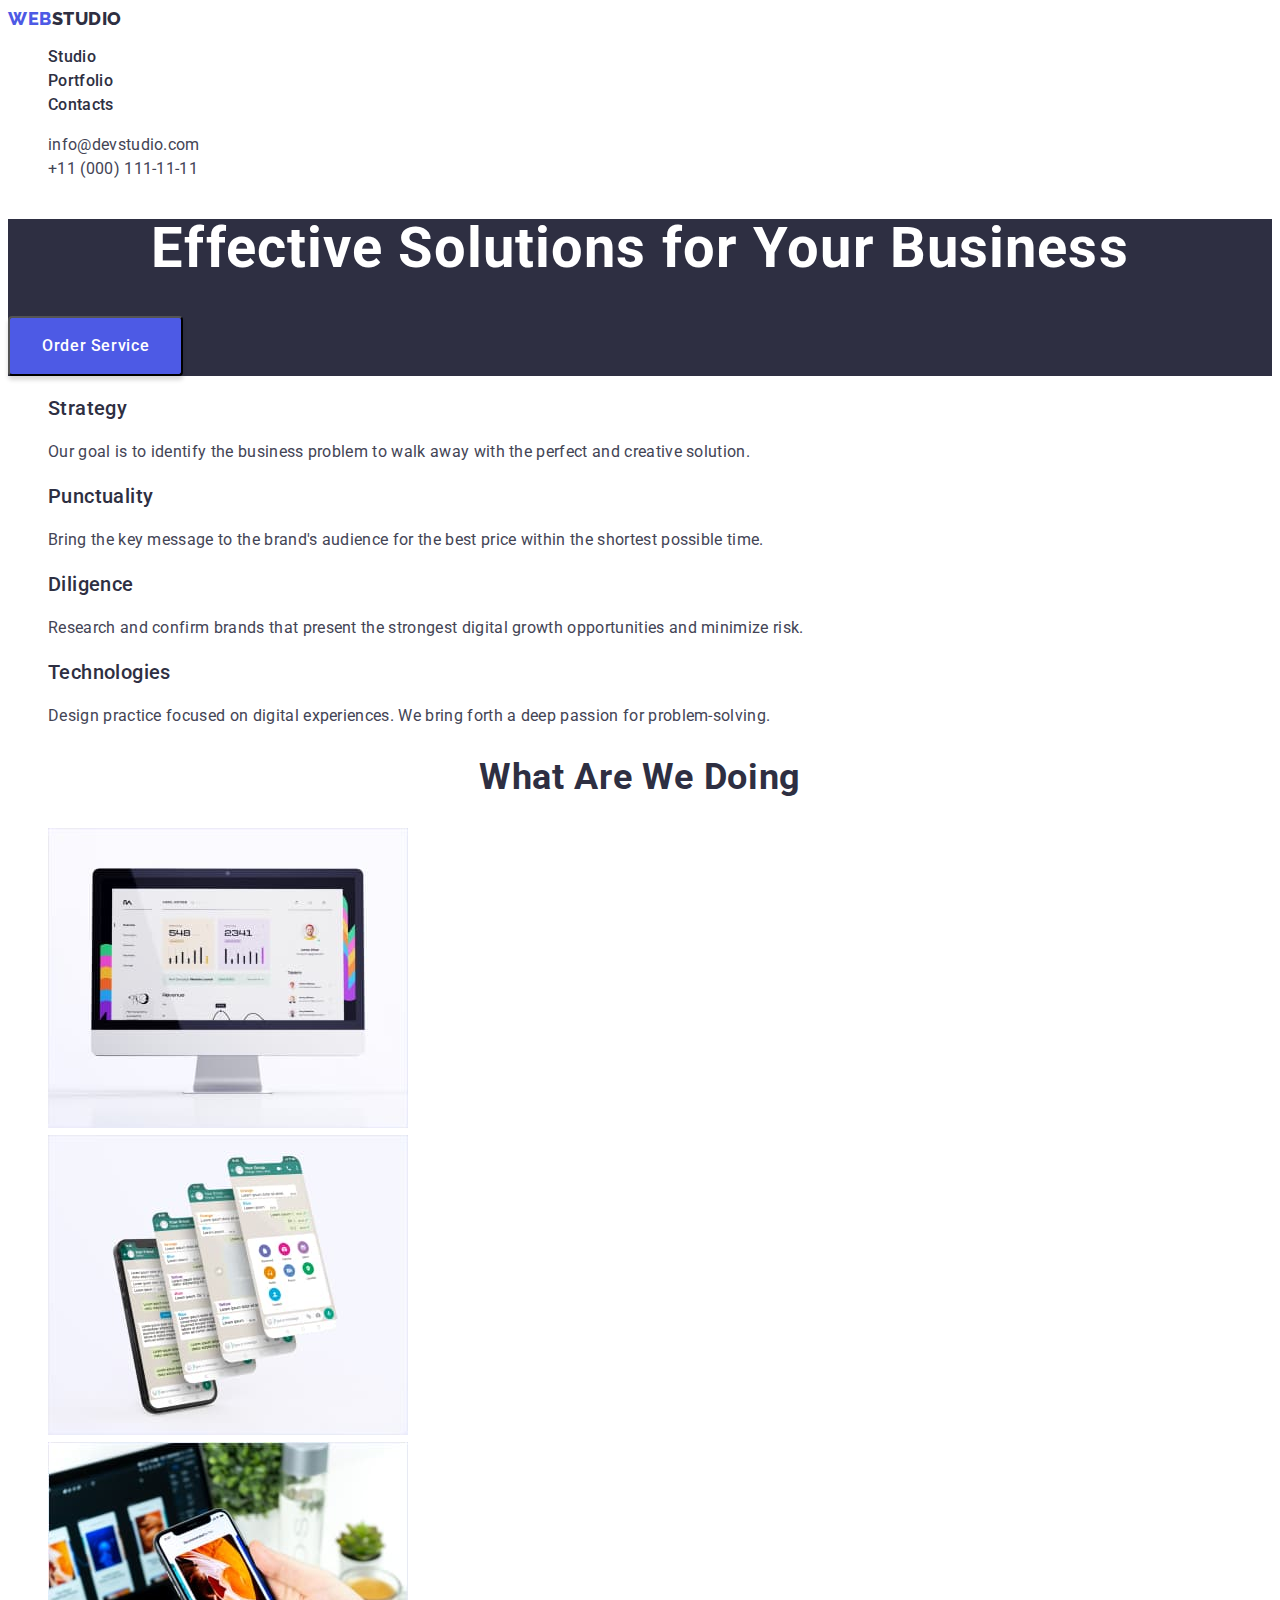
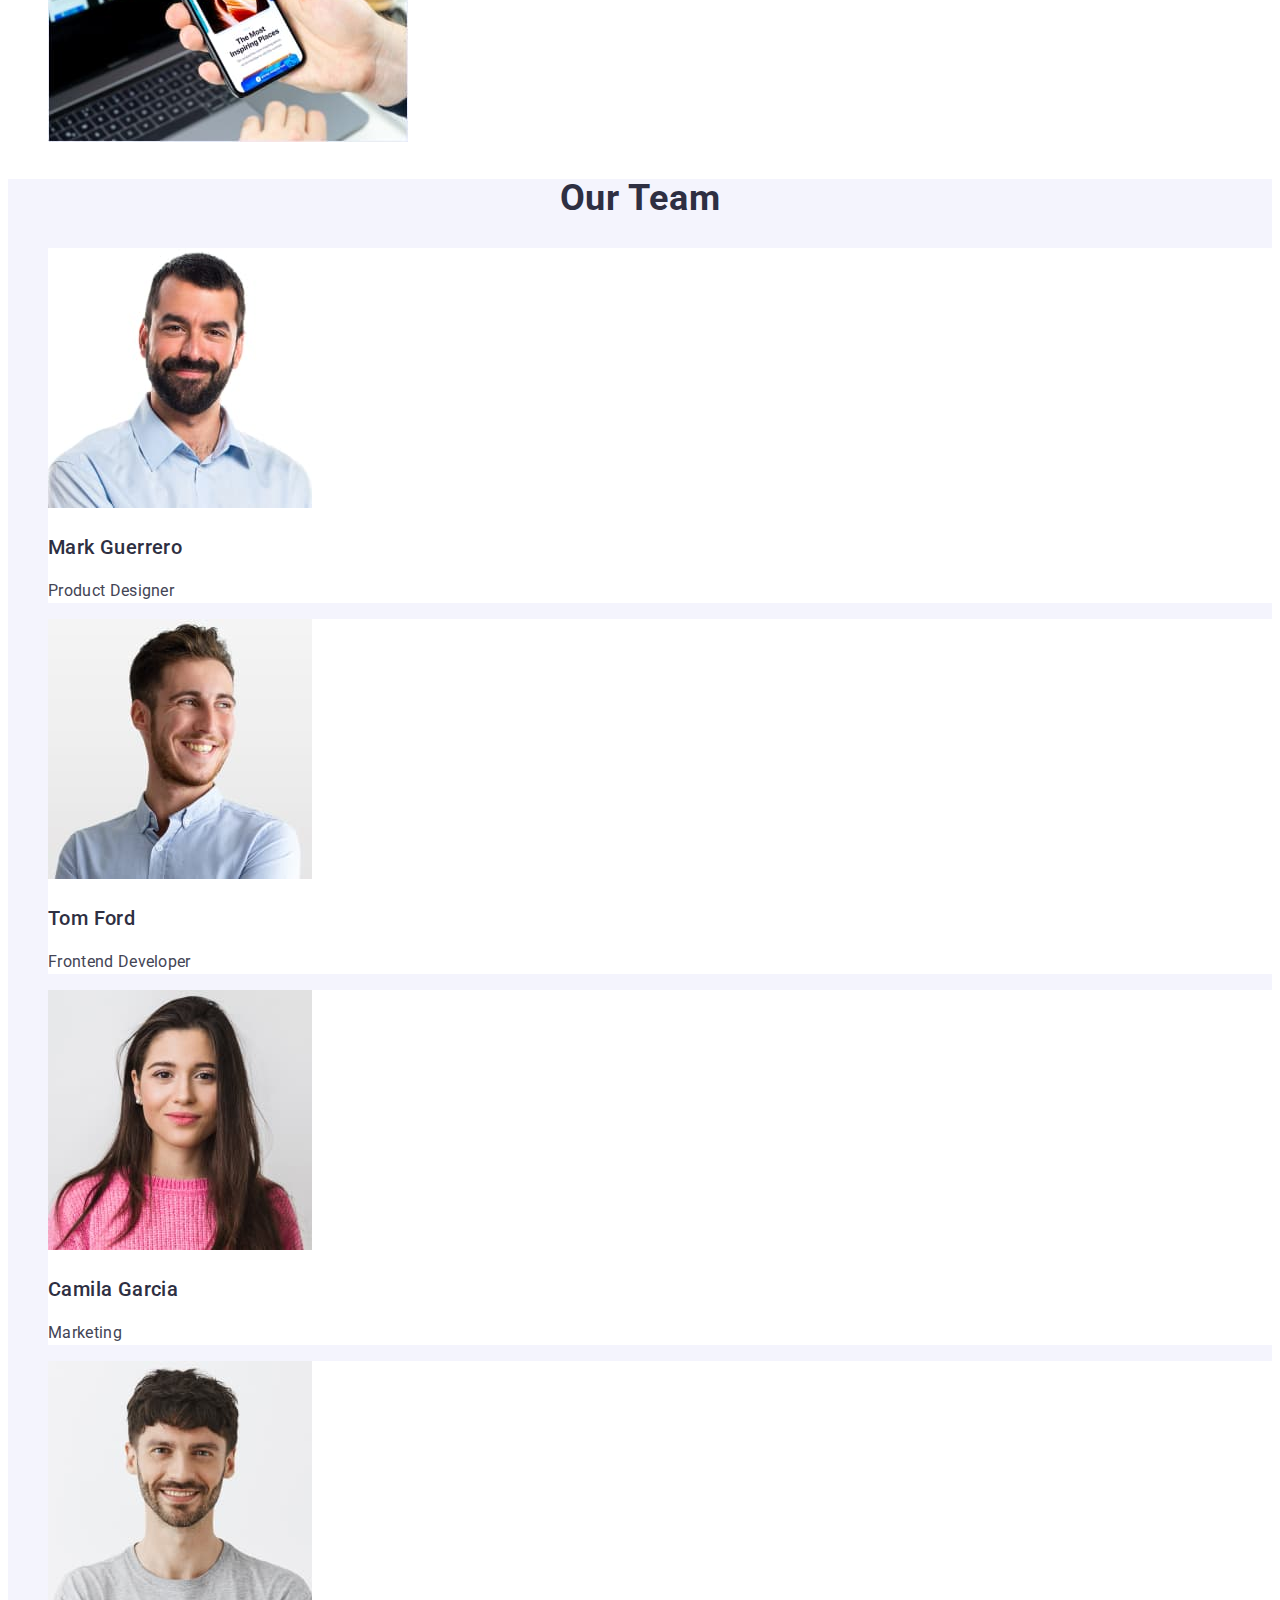
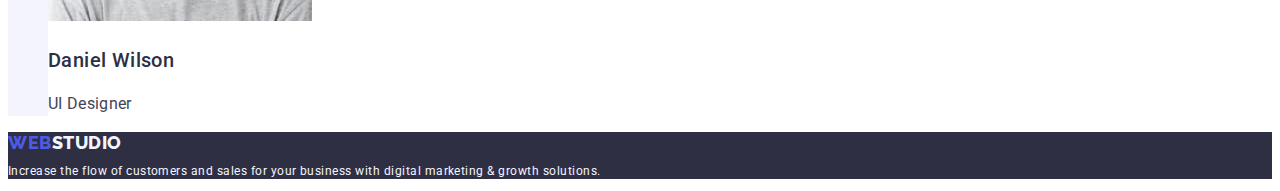
==== index.html @ 677a444d "Initial commit" ====
<!DOCTYPE html>
<html lang="en">
  <head>
    <meta charset="UTF-8" />
    <meta http-equiv="X-UA-Compatible" content="IE=edge" />
    <meta name="viewport" content="width=device-width, initial-scale=1.0" />
    <title>Document</title>
    <link rel="preconnect" href="https://fonts.googleapis.com" />
    <link rel="preconnect" href="https://fonts.gstatic.com" crossorigin />
    <link
      href="https://fonts.googleapis.com/css2?family=Raleway:wght@800&family=Roboto:wght@400;500;700;900&display=swap"
      rel="stylesheet"
    />
    <link rel="stylesheet" href="./css/main.css" />
  </head>
  <body>
    <!-- Header -->
    <header>
      <nav>
        <a class="logo-left link" href="./index.html"
          >Web<span class="logo-right">Studio</span></a
        >
        <ul class="list">
          <li>
            <a class="nav-text link" href="./index.html">Studio</a>
          </li>
          <li>
            <a class="nav-text link" href="./portfolio.html">Portfolio</a>
          </li>
          <li>
            <a class="nav-text link" href="">Contacts</a>
          </li>
        </ul>
      </nav>
      <address class="contact-text">
        <ul class="list">
          <li>
            <a class="contact link" href="mailto:info@devstudio.com"
              >info@devstudio.com</a
            >
          </li>
          <li>
            <a class="contact link" href="tel:+110001111111"
              >+11 (000) 111-11-11</a
            >
          </li>
        </ul>
      </address>
    </header>
    <!-- Main -->
    <main>
      <!-- Hero section -->
      <section class="section-hero">
        <h1 class="hero-title">Effective Solutions for Your Business</h1>
        <button class="btn-hero" type="button">Order Service</button>
      </section>
      <!-- About section -->
      <section class="section-about">
        <h2 hidden class="section-title">About our</h2>
        <ul class="list">
          <li>
            <h3 class="title">Strategy</h3>
            <p class="text">
              Our goal is to identify the business problem to walk away with the
              perfect and creative solution.
            </p>
          </li>
          <li>
            <h3 class="title">Punctuality</h3>
            <p class="text">
              Bring the key message to the brand's audience for the best price
              within the shortest possible time.
            </p>
          </li>
          <li>
            <h3 class="title">Diligence</h3>
            <p class="text">
              Research and confirm brands that present the strongest digital
              growth opportunities and minimize risk.
            </p>
          </li>
          <li>
            <h3 class="title">Technologies</h3>
            <p class="text">
              Design practice focused on digital experiences. We bring forth a
              deep passion for problem-solving.
            </p>
          </li>
        </ul>
      </section>
      <!-- Gallery section -->
      <section class="section-gallery">
        <h2 class="section-title">What are we doing</h2>
        <ul class="list">
          <li>
            <img
              src="./images/gallery/img-1.jpg"
              alt="Monitor"
              width="360"
              height="300"
            />
          </li>
          <li>
            <img
              src="./images/gallery/img-2.jpg"
              alt="Phones slides"
              width="360"
              height="300"
            />
          </li>
          <li>
            <img
              src="./images/gallery/img-3.jpg"
              alt="Working place"
              width="360"
              height="300"
            />
          </li>
        </ul>
      </section>
      <!-- Team section -->
      <section class="section-team">
        <h2 class="section-title">Our Team</h2>
        <ul class="list">
          <li class="team-back">
            <img
              src="./images/team/img-1.jpg"
              alt="Photo Mark Guerrero"
              width="264"
              height="260"
            />
            <h3 class="title">Mark Guerrero</h3>
            <p class="text">Product Designer</p>
          </li>
          <li class="team-back">
            <img
              src="./images/team/img-2.jpg"
              alt="Photo Tom Ford"
              width="264"
              height="260"
            />
            <h3 class="title">Tom Ford</h3>
            <p class="text">Frontend Developer</p>
          </li>
          <li class="team-back">
            <img
              src="./images/team/img-3.jpg"
              alt="Photo Camila Garcia"
              width="264"
              height="260"
            />
            <h3 class="title">Camila Garcia</h3>
            <p class="text">Marketing</p>
          </li>
          <li class="team-back">
            <img
              src="./images/team/img-4.jpg"
              alt="Photo Daniel Wilson"
              width="264"
              height="260"
            />
            <h3 class="title">Daniel Wilson</h3>
            <p class="text">UI Designer</p>
          </li>
        </ul>
      </section>
    </main>
    <!-- Footer -->
    <footer class="footer">
      <a class="logo-footer-left link" href="./index.html"
        >Web<span class="logo-footer-right">Studio</span></a
      >
      <p class="footer-text">
        Increase the flow of customers and sales for your business with digital
        marketing & growth solutions.
      </p>
    </footer>
  </body>
</html>
---- css/main.css ----
:root {
  --color-iris: #4d5ae5;
  --color-ocean: #404bbf;
  --color-navy-blue: #2e2f42;
  --color-green: #31d0aa;
  --color-slate: #434455;
  --color-light-slate: #8e8f99;
  --color-cornflower: #e7e9fc;
  --color-cloud: #f4f4fd;
  --color-navy-blue-modal: #2e2f42;
  --color-grey: #2e2f42;
  --color-white: #ffffff;
  --color-dairy: #fcfcfc;
}

body {
  background-color: var(--color-white);
  color: var(--color-slate);

  font-family: Roboto, sans-serif;
  line-height: 1.5;
  letter-spacing: 0.02em;
  text-transform: none;
}

/* Logo */

.logo-left {
  color: var(--color-iris);

  font-family: Raleway, sans-serif;
  font-weight: 800;
  font-size: 18px;
  line-height: 1.17;
  display: flex;
  align-items: center;
  letter-spacing: 0.03em;
  text-transform: uppercase;
}

.logo-right {
  color: var(--color-navy-blue);
}

.logo-footer-left {
  color: var(--color-iris);

  font-family: Raleway, sans-serif;
  font-weight: 800;
  font-size: 18px;
  line-height: 1.17;
  display: flex;
  align-items: center;
  letter-spacing: 0.03em;
  text-transform: uppercase;
}

.logo-footer-right {
  color: var(--color-cloud);
}

/* Link */

.link {
  text-decoration: none;
}

.nav-text {
  color: var(--color-navy-blue);

  font-weight: 500;
}

.nav-text:hover,
.nav-text:focus {
  color: var(--color-ocean);
  text-decoration: underline;
  border-radius: 2px;
}

.contact-text {
  font-style: normal;
}

.contact {
  color: inherit;
}

.contact:hover,
.contact:focus {
  color: var(--color-ocean);
}

/* Sections */

.section-hero {
  background-color: var(--color-navy-blue);
}

.section-team {
  background-color: var(--color-cloud);
}

.team-back {
  background-color: var(--color-white);
}

.footer {
  background-color: var(--color-navy-blue);
  color: var(--color-cloud);
}

/* Buttons */

.btn-hero {
  color: var(--color-white);
  background-color: var(--color-iris);
  box-shadow: 0px 4px 4px rgba(0, 0, 0, 0.15);
  border-radius: 4px;

  font-family: inherit;
  font-weight: 500;
  font-size: inherit;
  line-height: 1.5;
  letter-spacing: 0.04em;
  display: flex;
  flex-direction: row;
  align-items: flex-start;
  padding: 16px 32px;
  gap: 10px;

  cursor: pointer;
}

.btn-hero:hover,
.btn-hero:focus {
  background-color: var(--color-ocean);
}

.btn-filter {
  color: var(--color-iris);
  background-color: var(--color-cloud);
  border: 1px solid var(--color-cornflower);
  border-radius: 4px;

  font-family: inherit;
  font-weight: 500;
  font-size: 16px;
  line-height: 1.5;
  text-align: center;
  letter-spacing: 0.04em;
  display: flex;
  flex-direction: row;
  justify-content: center;
  align-items: center;
  padding: 12px 24px;

  cursor: pointer;
}

.btn-filter:hover,
.btn-filter:focus {
  color: var(--color-white);
  background-color: var(--color-ocean);
}

/* Text */

.text {
  color: var(--color-slate);

  font-size: 16px;
  line-height: 1.5;
  letter-spacing: 0.02em;
}

.hero-title {
  color: var(--color-white);

  font-size: 56px;
  font-weight: 700;
  line-height: 1.07;
  text-align: center;
  letter-spacing: 0.02em;
}

.section-title {
  color: var(--color-navy-blue);

  font-size: 36px;
  font-weight: 700;
  line-height: 1.11;
  text-align: center;
  text-transform: capitalize;
  letter-spacing: 0.02em;
}

.title {
  color: var(--color-navy-blue);

  font-size: 20px;
  font-weight: 500;
  line-height: 1.2;
  letter-spacing: 0.02em;
}

.footer-text {
  color: var(--color-cloud);

  font-size: 12px;
  line-height: 1.16;
  letter-spacing: 0.04em;
}

/* List */

.list {
  list-style-type: none;
}
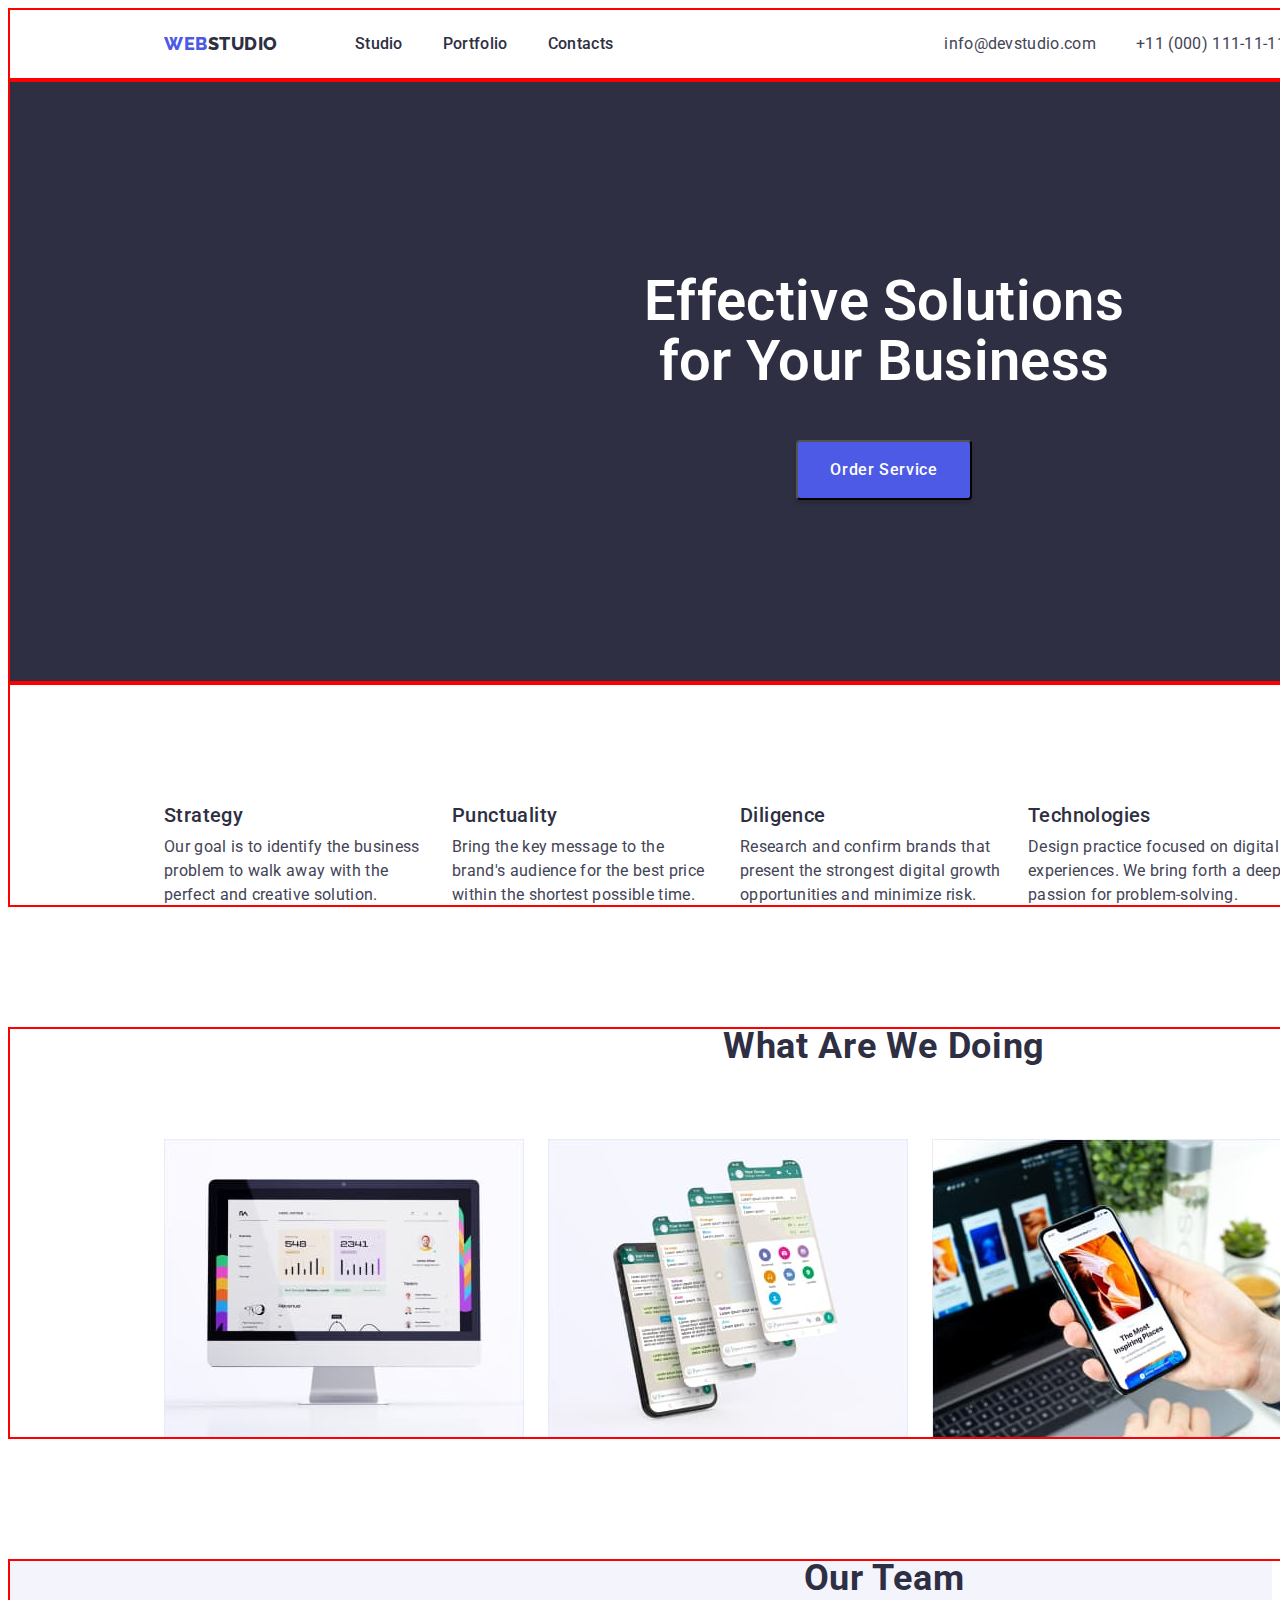
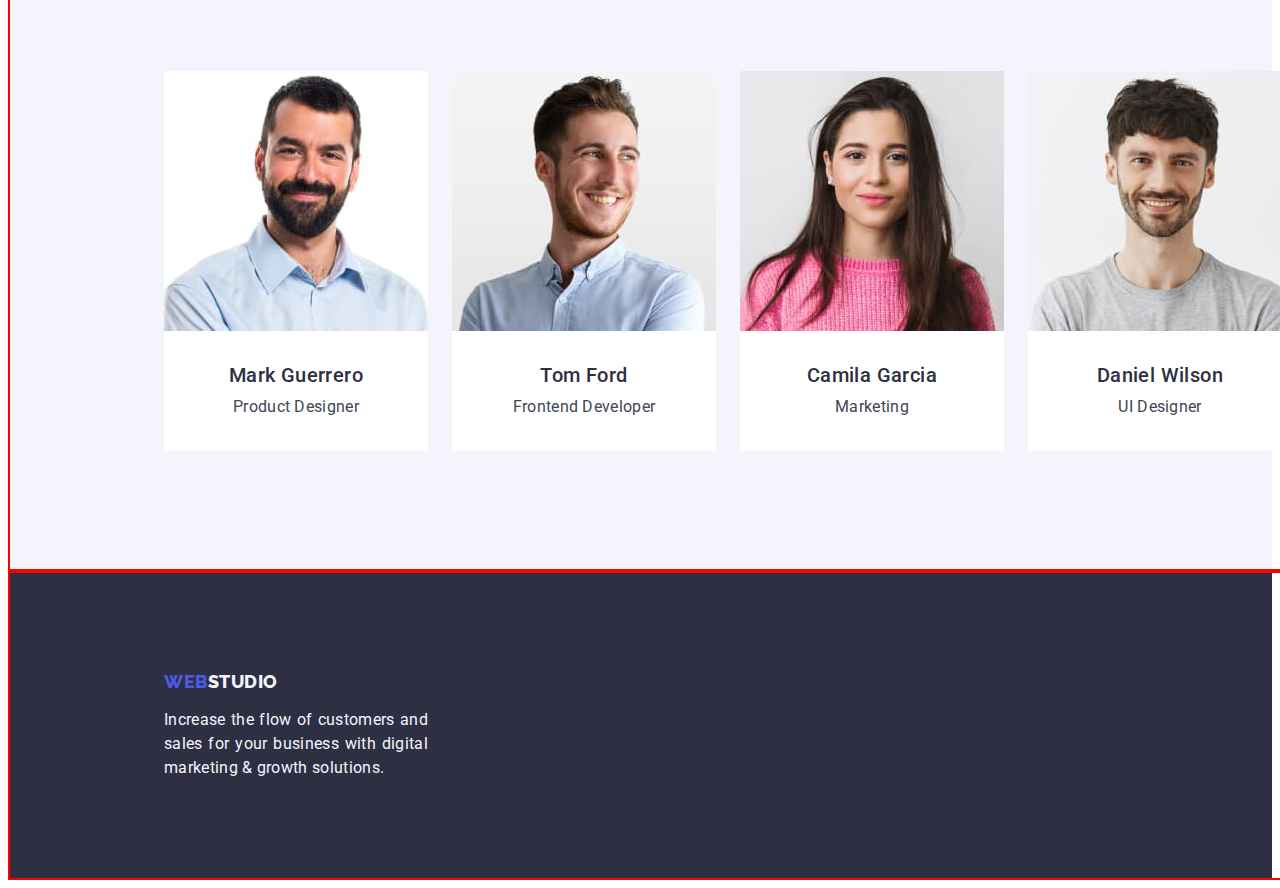
==== commit 67ba7242: "index + flex" ====
--- a/index.html
+++ b/index.html
@@ -5,6 +5,13 @@
     <meta http-equiv="X-UA-Compatible" content="IE=edge" />
     <meta name="viewport" content="width=device-width, initial-scale=1.0" />
     <title>Document</title>
+    <link
+      rel="stylesheet"
+      href="https://cdnjs.cloudflare.com/ajax/libs/modern-normalize/1.1.0/modern-normalize.min.css"
+      integrity="sha512-wpPYUAdjBVSE4KJnH1VR1HeZfpl1ub8YT/NKx4PuQ5NmX2tKuGu6U/JRp5y+Y8XG2tV+wKQpNHVUX03MfMFn9Q=="
+      crossorigin="anonymous"
+      referrerpolicy="no-referrer"
+    />
     <link rel="preconnect" href="https://fonts.googleapis.com" />
     <link rel="preconnect" href="https://fonts.gstatic.com" crossorigin />
     <link
@@ -16,164 +23,178 @@
   <body>
     <!-- Header -->
     <header>
-      <nav>
-        <a class="logo-left link" href="./index.html"
-          >Web<span class="logo-right">Studio</span></a
+      <div class="header-container container">
+        <a class="header-logo-left link" href="./index.html"
+          >Web<span class="header-logo-right">Studio</span></a
         >
-        <ul class="list">
-          <li>
-            <a class="nav-text link" href="./index.html">Studio</a>
-          </li>
-          <li>
-            <a class="nav-text link" href="./portfolio.html">Portfolio</a>
-          </li>
-          <li>
-            <a class="nav-text link" href="">Contacts</a>
-          </li>
-        </ul>
-      </nav>
-      <address class="contact-text">
-        <ul class="list">
-          <li>
-            <a class="contact link" href="mailto:info@devstudio.com"
-              >info@devstudio.com</a
-            >
-          </li>
-          <li>
-            <a class="contact link" href="tel:+110001111111"
-              >+11 (000) 111-11-11</a
-            >
-          </li>
-        </ul>
-      </address>
+        <nav>
+          <ul class="header-nav list">
+            <li>
+              <a class="header-nav-link link" href="./index.html">Studio</a>
+            </li>
+            <li>
+              <a class="header-nav-link link" href="./portfolio.html"
+                >Portfolio</a
+              >
+            </li>
+            <li>
+              <a class="header-nav-link link" href="">Contacts</a>
+            </li>
+          </ul>
+        </nav>
+        <address>
+          <ul class="header-contact-list list">
+            <li>
+              <a class="header-contact link" href="mailto:info@devstudio.com"
+                >info@devstudio.com</a
+              >
+            </li>
+            <li>
+              <a class="header-contact link" href="tel:+110001111111"
+                >+11 (000) 111-11-11</a
+              >
+            </li>
+          </ul>
+        </address>
+      </div>
     </header>
     <!-- Main -->
     <main>
       <!-- Hero section -->
-      <section class="section-hero">
-        <h1 class="hero-title">Effective Solutions for Your Business</h1>
-        <button class="btn-hero" type="button">Order Service</button>
+      <section>
+        <div class="container hero">
+          <h1 class="hero-title">Effective Solutions for Your Business</h1>
+          <button class="hero-button" type="button">Order Service</button>
+        </div>
       </section>
       <!-- About section -->
-      <section class="section-about">
-        <h2 hidden class="section-title">About our</h2>
-        <ul class="list">
-          <li>
-            <h3 class="title">Strategy</h3>
-            <p class="text">
-              Our goal is to identify the business problem to walk away with the
-              perfect and creative solution.
-            </p>
-          </li>
-          <li>
-            <h3 class="title">Punctuality</h3>
-            <p class="text">
-              Bring the key message to the brand's audience for the best price
-              within the shortest possible time.
-            </p>
-          </li>
-          <li>
-            <h3 class="title">Diligence</h3>
-            <p class="text">
-              Research and confirm brands that present the strongest digital
-              growth opportunities and minimize risk.
-            </p>
-          </li>
-          <li>
-            <h3 class="title">Technologies</h3>
-            <p class="text">
-              Design practice focused on digital experiences. We bring forth a
-              deep passion for problem-solving.
-            </p>
-          </li>
-        </ul>
+      <section>
+        <div class="container">
+          <h2 hidden class="section-title">About our</h2>
+          <ul class="about list">
+            <li>
+              <h3 class="title">Strategy</h3>
+              <p class="text">
+                Our goal is to identify the business problem to walk away with
+                the perfect and creative solution.
+              </p>
+            </li>
+            <li>
+              <h3 class="title">Punctuality</h3>
+              <p class="text">
+                Bring the key message to the brand's audience for the best price
+                within the shortest possible time.
+              </p>
+            </li>
+            <li>
+              <h3 class="title">Diligence</h3>
+              <p class="text">
+                Research and confirm brands that present the strongest digital
+                growth opportunities and minimize risk.
+              </p>
+            </li>
+            <li>
+              <h3 class="title">Technologies</h3>
+              <p class="text">
+                Design practice focused on digital experiences. We bring forth a
+                deep passion for problem-solving.
+              </p>
+            </li>
+          </ul>
+        </div>
       </section>
       <!-- Gallery section -->
       <section class="section-gallery">
-        <h2 class="section-title">What are we doing</h2>
-        <ul class="list">
-          <li>
-            <img
-              src="./images/gallery/img-1.jpg"
-              alt="Monitor"
-              width="360"
-              height="300"
-            />
-          </li>
-          <li>
-            <img
-              src="./images/gallery/img-2.jpg"
-              alt="Phones slides"
-              width="360"
-              height="300"
-            />
-          </li>
-          <li>
-            <img
-              src="./images/gallery/img-3.jpg"
-              alt="Working place"
-              width="360"
-              height="300"
-            />
-          </li>
-        </ul>
+        <div class="container">
+          <h2 class="section-title">What are we doing</h2>
+          <ul class="gallery list">
+            <li>
+              <img
+                src="./images/gallery/img-1.jpg"
+                alt="Monitor"
+                width="360"
+                height="300"
+              />
+            </li>
+            <li>
+              <img
+                src="./images/gallery/img-2.jpg"
+                alt="Phones slides"
+                width="360"
+                height="300"
+              />
+            </li>
+            <li>
+              <img
+                src="./images/gallery/img-3.jpg"
+                alt="Working place"
+                width="360"
+                height="300"
+              />
+            </li>
+          </ul>
+        </div>
       </section>
       <!-- Team section -->
-      <section class="section-team">
-        <h2 class="section-title">Our Team</h2>
-        <ul class="list">
-          <li class="team-back">
-            <img
-              src="./images/team/img-1.jpg"
-              alt="Photo Mark Guerrero"
-              width="264"
-              height="260"
-            />
-            <h3 class="title">Mark Guerrero</h3>
-            <p class="text">Product Designer</p>
-          </li>
-          <li class="team-back">
-            <img
-              src="./images/team/img-2.jpg"
-              alt="Photo Tom Ford"
-              width="264"
-              height="260"
-            />
-            <h3 class="title">Tom Ford</h3>
-            <p class="text">Frontend Developer</p>
-          </li>
-          <li class="team-back">
-            <img
-              src="./images/team/img-3.jpg"
-              alt="Photo Camila Garcia"
-              width="264"
-              height="260"
-            />
-            <h3 class="title">Camila Garcia</h3>
-            <p class="text">Marketing</p>
-          </li>
-          <li class="team-back">
-            <img
-              src="./images/team/img-4.jpg"
-              alt="Photo Daniel Wilson"
-              width="264"
-              height="260"
-            />
-            <h3 class="title">Daniel Wilson</h3>
-            <p class="text">UI Designer</p>
-          </li>
-        </ul>
+      <section class="team">
+        <div class="container">
+          <h2 class="section-title">Our Team</h2>
+          <ul class="team-list list">
+            <li class="team-card">
+              <img
+                src="./images/team/img-1.jpg"
+                alt="Photo Mark Guerrero"
+                width="264"
+                height="260"
+              />
+              <h3 class="title team-title">Mark Guerrero</h3>
+              <p class="text team-text">Product Designer</p>
+            </li>
+            <li class="team-card">
+              <img
+                src="./images/team/img-2.jpg"
+                alt="Photo Tom Ford"
+                width="264"
+                height="260"
+              />
+              <h3 class="title team-title">Tom Ford</h3>
+              <p class="text team-text">Frontend Developer</p>
+            </li>
+            <li class="team-card">
+              <img
+                src="./images/team/img-3.jpg"
+                alt="Photo Camila Garcia"
+                width="264"
+                height="260"
+              />
+              <h3 class="title team-title">Camila Garcia</h3>
+              <p class="text team-text">Marketing</p>
+            </li>
+            <li class="team-card">
+              <img
+                src="./images/team/img-4.jpg"
+                alt="Photo Daniel Wilson"
+                width="264"
+                height="260"
+              />
+              <h3 class="title team-title">Daniel Wilson</h3>
+              <p class="text team-text">UI Designer</p>
+            </li>
+          </ul>
+        </div>
       </section>
     </main>
     <!-- Footer -->
     <footer class="footer">
-      <a class="logo-footer-left link" href="./index.html"
-        >Web<span class="logo-footer-right">Studio</span></a
-      >
-      <p class="footer-text">
-        Increase the flow of customers and sales for your business with digital
-        marketing & growth solutions.
-      </p>
+      <div class="container">
+        <a class="logo-footer-left link" href="./index.html"
+          >Web<span class="logo-footer-right">Studio</span></a
+        >
+        <p class="footer-text">
+          Increase the flow of customers and sales for your business with
+          digital marketing & growth solutions.
+        </p>
+      </div>
     </footer>
   </body>
 </html>
--- a/css/main.css
+++ b/css/main.css
@@ -23,40 +23,39 @@
   text-transform: none;
 }
 
-/* Logo */
-
-.logo-left {
-  color: var(--color-iris);
-
-  font-family: Raleway, sans-serif;
-  font-weight: 800;
-  font-size: 18px;
-  line-height: 1.17;
-  display: flex;
-  align-items: center;
-  letter-spacing: 0.03em;
-  text-transform: uppercase;
-}
-
-.logo-right {
-  color: var(--color-navy-blue);
-}
-
-.logo-footer-left {
-  color: var(--color-iris);
-
-  font-family: Raleway, sans-serif;
-  font-weight: 800;
-  font-size: 18px;
-  line-height: 1.17;
-  display: flex;
-  align-items: center;
-  letter-spacing: 0.03em;
-  text-transform: uppercase;
-}
-
-.logo-footer-right {
-  color: var(--color-cloud);
+/* Reset start */
+
+h1,
+h2,
+h3,
+h4,
+h5,
+h6,
+p {
+  margin: 0;
+}
+
+img {
+  display: block;
+}
+
+.list {
+  list-style-type: none;
+  padding: 0;
+  margin: 0;
+}
+
+button {
+  cursor: pointer;
+}
+
+.container {
+  width: 1440px;
+  margin: 0 auto;
+  padding: 0 156px;
+
+  outline: 2px solid red;
+  outline-offset: -2px;
 }
 
 /* Link */
@@ -65,77 +64,7 @@
   text-decoration: none;
 }
 
-.nav-text {
-  color: var(--color-navy-blue);
-
-  font-weight: 500;
-}
-
-.nav-text:hover,
-.nav-text:focus {
-  color: var(--color-ocean);
-  text-decoration: underline;
-  border-radius: 2px;
-}
-
-.contact-text {
-  font-style: normal;
-}
-
-.contact {
-  color: inherit;
-}
-
-.contact:hover,
-.contact:focus {
-  color: var(--color-ocean);
-}
-
-/* Sections */
-
-.section-hero {
-  background-color: var(--color-navy-blue);
-}
-
-.section-team {
-  background-color: var(--color-cloud);
-}
-
-.team-back {
-  background-color: var(--color-white);
-}
-
-.footer {
-  background-color: var(--color-navy-blue);
-  color: var(--color-cloud);
-}
-
 /* Buttons */
-
-.btn-hero {
-  color: var(--color-white);
-  background-color: var(--color-iris);
-  box-shadow: 0px 4px 4px rgba(0, 0, 0, 0.15);
-  border-radius: 4px;
-
-  font-family: inherit;
-  font-weight: 500;
-  font-size: inherit;
-  line-height: 1.5;
-  letter-spacing: 0.04em;
-  display: flex;
-  flex-direction: row;
-  align-items: flex-start;
-  padding: 16px 32px;
-  gap: 10px;
-
-  cursor: pointer;
-}
-
-.btn-hero:hover,
-.btn-hero:focus {
-  background-color: var(--color-ocean);
-}
 
 .btn-filter {
   color: var(--color-iris);
@@ -149,13 +78,12 @@
   line-height: 1.5;
   text-align: center;
   letter-spacing: 0.04em;
+
   display: flex;
   flex-direction: row;
   justify-content: center;
   align-items: center;
   padding: 12px 24px;
-
-  cursor: pointer;
 }
 
 .btn-filter:hover,
@@ -165,24 +93,6 @@
 }
 
 /* Text */
-
-.text {
-  color: var(--color-slate);
-
-  font-size: 16px;
-  line-height: 1.5;
-  letter-spacing: 0.02em;
-}
-
-.hero-title {
-  color: var(--color-white);
-
-  font-size: 56px;
-  font-weight: 700;
-  line-height: 1.07;
-  text-align: center;
-  letter-spacing: 0.02em;
-}
 
 .section-title {
   color: var(--color-navy-blue);
@@ -193,6 +103,8 @@
   text-align: center;
   text-transform: capitalize;
   letter-spacing: 0.02em;
+
+  margin: 120px 0 72px 0;
 }
 
 .title {
@@ -202,18 +114,205 @@
   font-weight: 500;
   line-height: 1.2;
   letter-spacing: 0.02em;
+
+  margin-top: 120px;
+}
+
+.text {
+  color: var(--color-slate);
+
+  font-size: 16px;
+  max-width: 264px;
+  line-height: 1.5;
+  letter-spacing: 0.02em;
+
+  margin-top: 8px;
+}
+
+/* Header */
+
+.header-container {
+  display: flex;
+  align-items: center;
+}
+
+.header-logo-left {
+  color: var(--color-iris);
+
+  font-family: Raleway, sans-serif;
+  font-weight: 800;
+  font-size: 18px;
+  line-height: 1.17;
+  letter-spacing: 0.03em;
+  text-transform: uppercase;
+
+  display: flex;
+  align-items: center;
+  margin-right: 77px;
+}
+
+.header-logo-right {
+  color: var(--color-navy-blue);
+}
+
+.header-nav {
+  display: flex;
+  align-items: center;
+  margin-right: 331px;
+  gap: 40px;
+}
+
+.header-nav-link {
+  color: var(--color-navy-blue);
+
+  font-weight: 500;
+
+  display: block;
+  padding: 24px 0;
+}
+
+.header-nav-link:hover,
+.header-nav-link:focus {
+  color: var(--color-ocean);
+  text-decoration: underline;
+  border-radius: 2px;
+}
+
+.header-contact-list {
+  font-style: normal;
+
+  display: flex;
+  gap: 40px;
+}
+
+.header-contact {
+  color: inherit;
+
+  display: block;
+  padding: 24px 0;
+}
+
+.header-contact:hover,
+.header-contact:focus {
+  color: var(--color-ocean);
+}
+
+/* Hero section */
+
+.hero {
+  background-color: var(--color-navy-blue);
+  height: 603px;
+}
+
+.hero-title {
+  color: var(--color-white);
+
+  width: 492px;
+
+  font-size: 56px;
+  font-weight: 600;
+  line-height: 1.07;
+  text-align: center;
+
+  margin: 0 auto;
+  padding: 192px 0 48px 0;
+}
+
+.hero-button {
+  color: var(--color-white);
+  background-color: var(--color-iris);
+  box-shadow: 0px 4px 4px rgba(0, 0, 0, 0.15);
+  border-radius: 4px;
+
+  font-family: inherit;
+  font-weight: 500;
+  font-size: inherit;
+  line-height: 1.5;
+  letter-spacing: 0.04em;
+
+  display: flex;
+  align-items: flex-start;
+  padding: 16px 32px;
+  gap: 10px;
+  margin: 0 auto;
+}
+
+.btn-hero:hover,
+.btn-hero:focus {
+  background-color: var(--color-ocean);
+}
+
+/* About section */
+
+.about {
+  display: flex;
+  gap: 24px;
+}
+
+/* Gallery section */
+
+.gallery {
+  display: flex;
+  gap: 24px;
+}
+
+/* Team section */
+
+.team {
+  background-color: var(--color-cloud);
+}
+
+.team-list {
+  display: flex;
+  gap: 24px;
+}
+
+.team-card {
+  background-color: var(--color-white);
+
+  display: flex;
+  flex-direction: column;
+  align-items: center;
+  margin-bottom: 120px;
+}
+
+.team-title {
+  margin-top: 32px;
+}
+
+.team-text {
+  margin-bottom: 32px;
+}
+
+/* Footer section */
+
+.footer {
+  background-color: var(--color-navy-blue);
+}
+
+.logo-footer-left {
+  color: var(--color-iris);
+
+  font-family: Raleway, sans-serif;
+  font-weight: 800;
+  font-size: 18px;
+  line-height: 1.17;
+  letter-spacing: 0.03em;
+  text-transform: uppercase;
+
+  display: block;
+  padding: 100px 0 16px 0;
+}
+
+.logo-footer-right {
+  color: var(--color-cloud);
 }
 
 .footer-text {
   color: var(--color-cloud);
 
-  font-size: 12px;
-  line-height: 1.16;
-  letter-spacing: 0.04em;
-}
-
-/* List */
-
-.list {
-  list-style-type: none;
-}
+  width: 264px;
+
+  text-align: justify;
+  padding-bottom: 100px;
+}
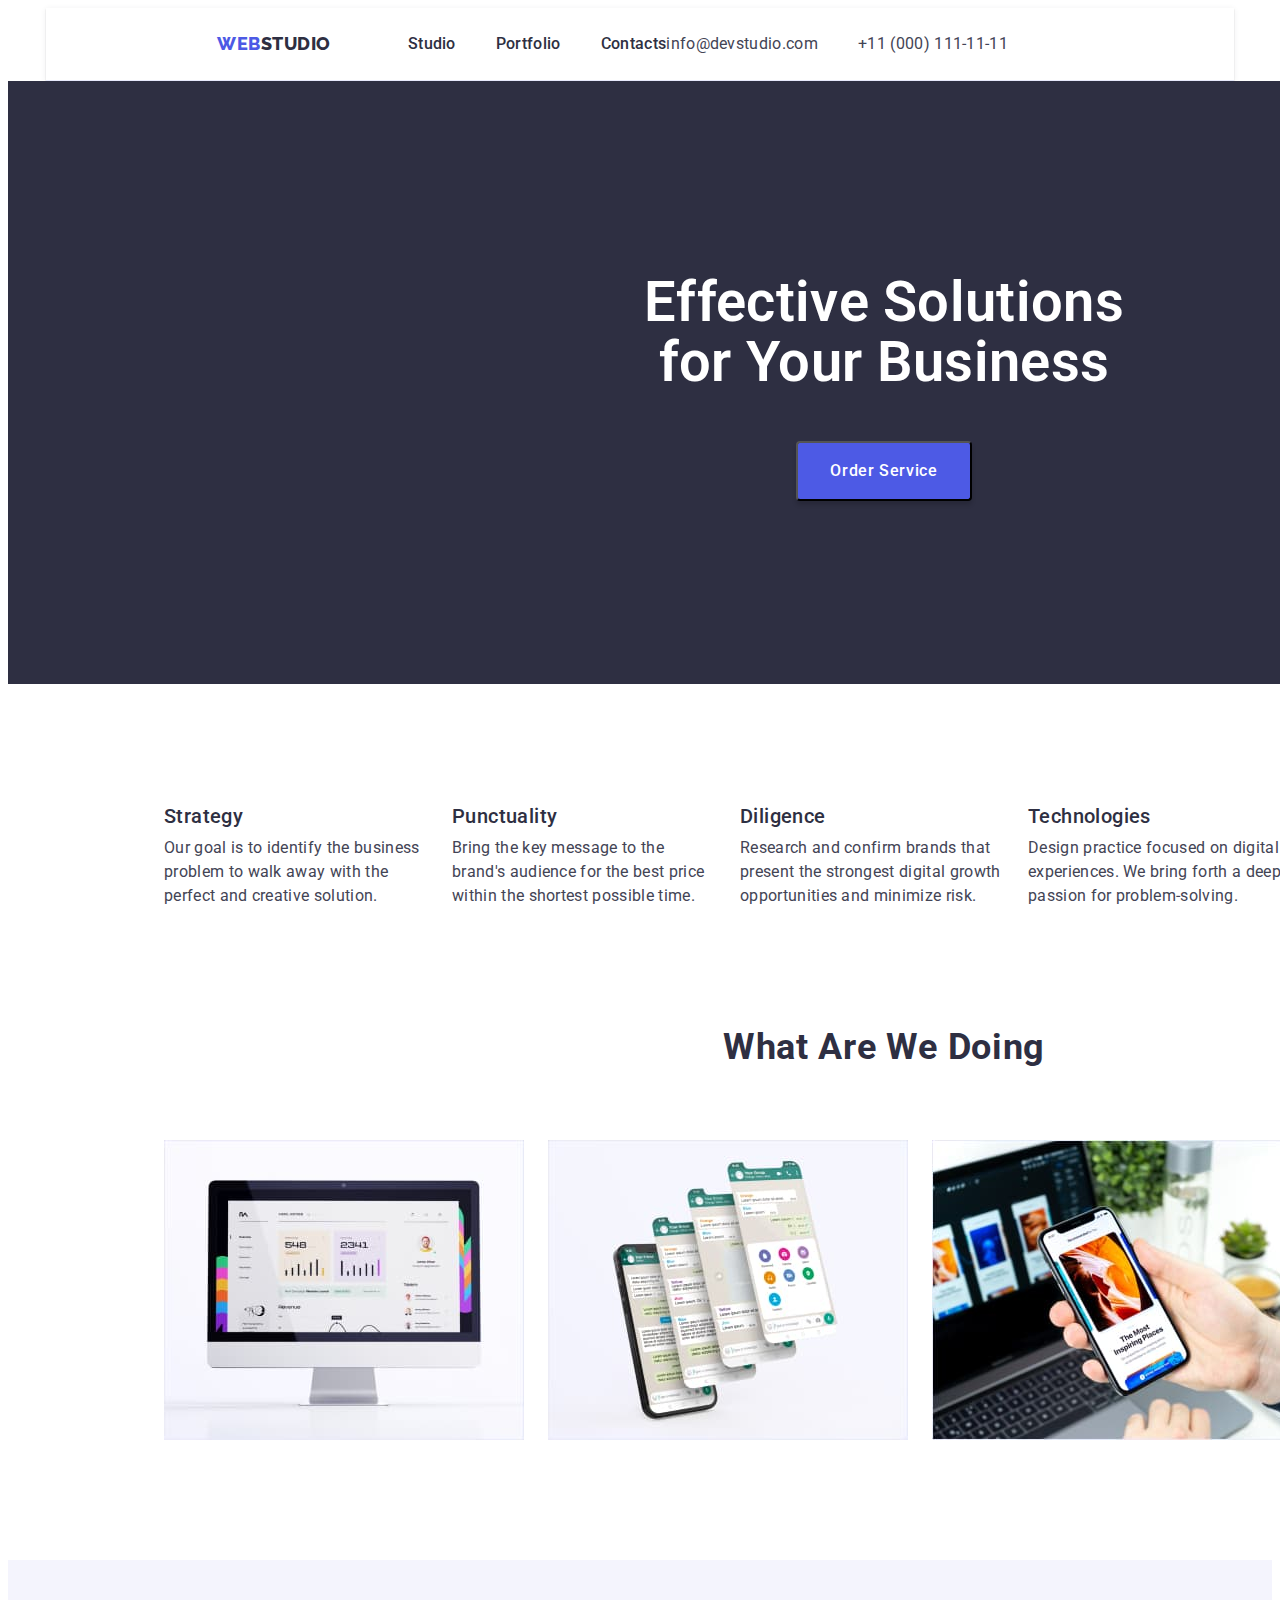
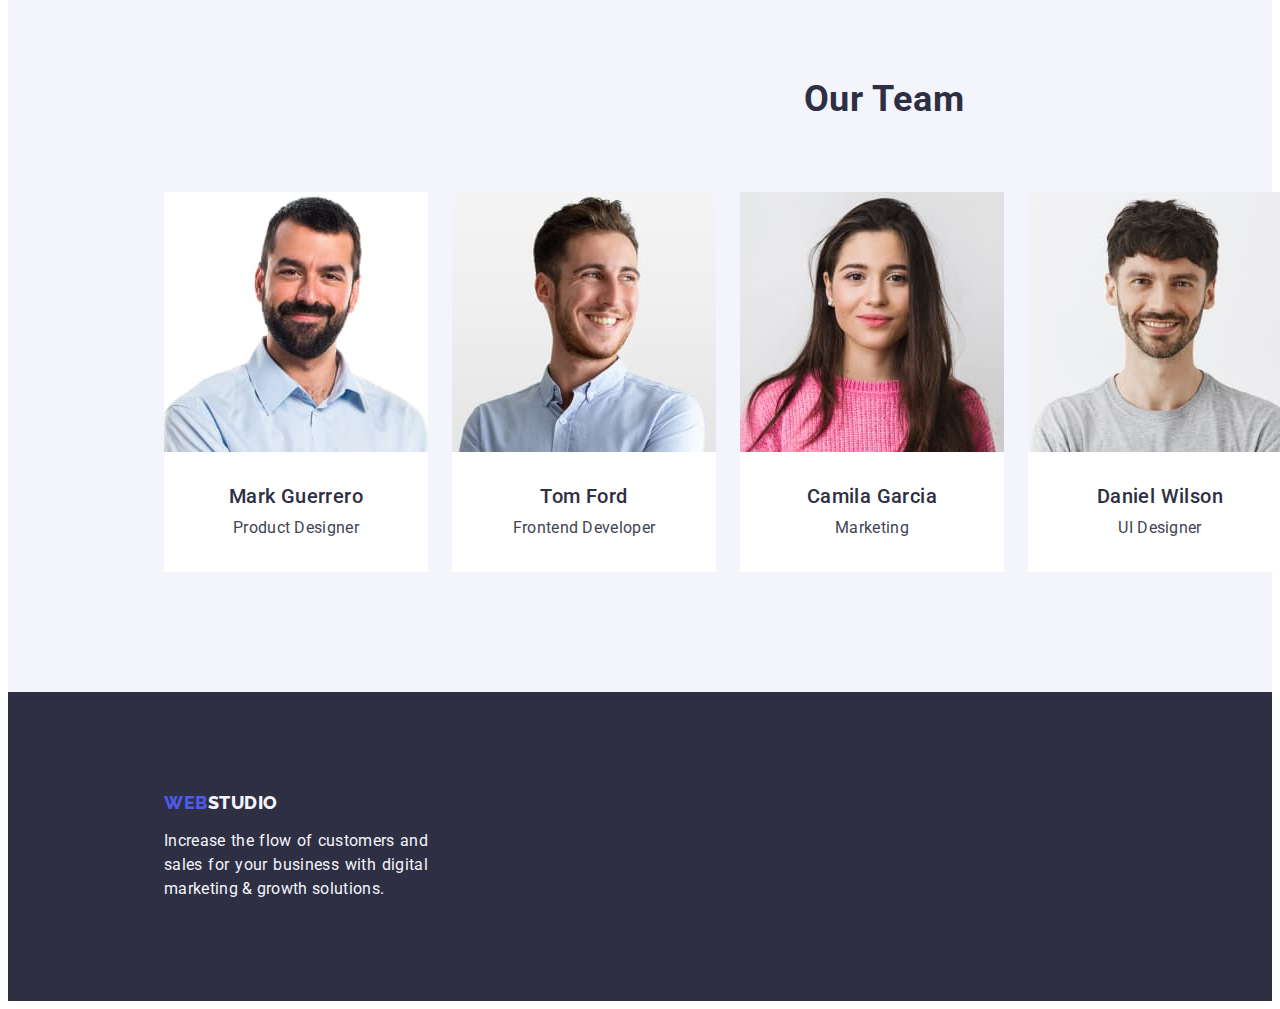
==== commit 171e7c95: "HW3 v1.1" ====
--- a/index.html
+++ b/index.html
@@ -22,7 +22,7 @@
   </head>
   <body>
     <!-- Header -->
-    <header>
+    <header class="header">
       <div class="header-container container">
         <a class="header-logo-left link" href="./index.html"
           >Web<span class="header-logo-right">Studio</span></a
--- a/css/main.css
+++ b/css/main.css
@@ -54,8 +54,8 @@
   margin: 0 auto;
   padding: 0 156px;
 
-  outline: 2px solid red;
-  outline-offset: -2px;
+  /* outline: 2px solid red;
+  outline-offset: -2px; */
 }
 
 /* Link */
@@ -64,9 +64,254 @@
   text-decoration: none;
 }
 
-/* Buttons */
-
-.btn-filter {
+/* Text */
+
+.section-title {
+  color: var(--color-navy-blue);
+
+  font-size: 36px;
+  font-weight: 700;
+  line-height: 1.11;
+  text-align: center;
+  text-transform: capitalize;
+  letter-spacing: 0.02em;
+
+  padding: 120px 0 72px 0;
+}
+
+.title {
+  color: var(--color-navy-blue);
+
+  font-size: 20px;
+  font-weight: 500;
+  line-height: 1.2;
+  letter-spacing: 0.02em;
+
+  margin-top: 120px;
+}
+
+.text {
+  color: var(--color-slate);
+
+  font-size: 16px;
+  max-width: 264px;
+  line-height: 1.5;
+  letter-spacing: 0.02em;
+
+  margin-top: 8px;
+}
+
+/* Header */
+
+.header {
+  border-bottom: 1px solid var(--color-cornflower);
+  background: var(--color-white);
+  box-shadow: 0px 2px 1px rgba(46, 47, 66, 0.08),
+    0px 1px 1px rgba(46, 47, 66, 0.16), 0px 1px 6px rgba(46, 47, 66, 0.08);
+
+  width: 1158px;
+  margin: 0 auto;
+  padding: 0 15px 0 15px;
+}
+
+.header-container {
+  display: flex;
+  align-items: center;
+}
+
+.header-logo-left {
+  color: var(--color-iris);
+
+  font-family: Raleway, sans-serif;
+  font-weight: 800;
+  font-size: 18px;
+  line-height: 1.17;
+  letter-spacing: 0.03em;
+  text-transform: uppercase;
+
+  display: flex;
+  align-items: center;
+  margin-right: 77px;
+}
+
+.header-logo-right {
+  color: var(--color-navy-blue);
+}
+
+.header-nav {
+  display: flex;
+  align-items: center;
+  margin-right: 0 auto;
+  gap: 40px;
+}
+
+.header-nav-link {
+  color: var(--color-navy-blue);
+
+  font-weight: 500;
+
+  display: block;
+  padding: 24px 0;
+}
+
+.header-nav-link:hover,
+.header-nav-link:focus {
+  color: var(--color-ocean);
+  text-decoration: underline;
+  border-radius: 2px;
+}
+
+.header-contact-list {
+  font-style: normal;
+
+  display: flex;
+  gap: 40px;
+}
+
+.header-contact {
+  color: inherit;
+
+  display: block;
+  padding: 24px 0;
+}
+
+.header-contact:hover,
+.header-contact:focus {
+  color: var(--color-ocean);
+}
+
+/* Hero section */
+
+.hero {
+  background-color: var(--color-navy-blue);
+  height: 603px;
+}
+
+.hero-title {
+  color: var(--color-white);
+
+  width: 492px;
+
+  font-size: 56px;
+  font-weight: 600;
+  line-height: 1.07;
+  text-align: center;
+
+  margin: 0 auto;
+  padding: 192px 0 48px 0;
+}
+
+.hero-button {
+  color: var(--color-white);
+  background-color: var(--color-iris);
+  box-shadow: 0px 4px 4px rgba(0, 0, 0, 0.15);
+  border-radius: 4px;
+
+  font-family: inherit;
+  font-weight: 500;
+  font-size: inherit;
+  line-height: 1.5;
+  letter-spacing: 0.04em;
+
+  display: flex;
+  align-items: flex-start;
+  padding: 16px 32px;
+  gap: 10px;
+  margin: 0 auto;
+}
+
+.btn-hero:hover,
+.btn-hero:focus {
+  background-color: var(--color-ocean);
+}
+
+/* About section */
+
+.about {
+  display: flex;
+  gap: 24px;
+}
+
+/* Gallery section */
+
+.gallery {
+  display: flex;
+  gap: 24px;
+  margin-bottom: 120px;
+}
+
+/* Team section */
+
+.team {
+  background-color: var(--color-cloud);
+}
+
+.team-list {
+  display: flex;
+  gap: 24px;
+}
+
+.team-card {
+  background-color: var(--color-white);
+
+  display: flex;
+  flex-direction: column;
+  align-items: center;
+  margin-bottom: 120px;
+}
+
+.team-title {
+  margin-top: 32px;
+}
+
+.team-text {
+  margin-bottom: 32px;
+}
+
+/* Footer section */
+
+.footer {
+  background-color: var(--color-navy-blue);
+}
+
+.logo-footer-left {
+  color: var(--color-iris);
+
+  font-family: Raleway, sans-serif;
+  font-weight: 800;
+  font-size: 18px;
+  line-height: 1.17;
+  letter-spacing: 0.03em;
+  text-transform: uppercase;
+
+  display: block;
+  padding: 100px 0 16px 0;
+}
+
+.logo-footer-right {
+  color: var(--color-cloud);
+}
+
+.footer-text {
+  color: var(--color-cloud);
+
+  width: 264px;
+
+  text-align: justify;
+  padding-bottom: 100px;
+}
+
+/* Portfolio section */
+/* Filter */
+
+.filter {
+  display: flex;
+  justify-content: center;
+  margin: 96px 0 72px 0;
+  gap: 24px;
+}
+
+.filter-button {
   color: var(--color-iris);
   background-color: var(--color-cloud);
   border: 1px solid var(--color-cornflower);
@@ -83,236 +328,34 @@
   flex-direction: row;
   justify-content: center;
   align-items: center;
-  padding: 12px 24px;
-}
-
-.btn-filter:hover,
-.btn-filter:focus {
+  padding: 11px 23px;
+}
+
+.filter-button:hover,
+.filter-button:focus {
   color: var(--color-white);
   background-color: var(--color-ocean);
 }
 
-/* Text */
-
-.section-title {
-  color: var(--color-navy-blue);
-
-  font-size: 36px;
-  font-weight: 700;
-  line-height: 1.11;
-  text-align: center;
-  text-transform: capitalize;
-  letter-spacing: 0.02em;
-
-  margin: 120px 0 72px 0;
-}
-
-.title {
-  color: var(--color-navy-blue);
-
-  font-size: 20px;
-  font-weight: 500;
-  line-height: 1.2;
-  letter-spacing: 0.02em;
-
-  margin-top: 120px;
-}
-
-.text {
-  color: var(--color-slate);
-
-  font-size: 16px;
-  max-width: 264px;
-  line-height: 1.5;
-  letter-spacing: 0.02em;
-
-  margin-top: 8px;
-}
-
-/* Header */
-
-.header-container {
-  display: flex;
-  align-items: center;
-}
-
-.header-logo-left {
-  color: var(--color-iris);
-
-  font-family: Raleway, sans-serif;
-  font-weight: 800;
-  font-size: 18px;
-  line-height: 1.17;
-  letter-spacing: 0.03em;
-  text-transform: uppercase;
-
-  display: flex;
-  align-items: center;
-  margin-right: 77px;
-}
-
-.header-logo-right {
-  color: var(--color-navy-blue);
-}
-
-.header-nav {
-  display: flex;
-  align-items: center;
-  margin-right: 331px;
-  gap: 40px;
-}
-
-.header-nav-link {
-  color: var(--color-navy-blue);
-
-  font-weight: 500;
-
-  display: block;
-  padding: 24px 0;
-}
-
-.header-nav-link:hover,
-.header-nav-link:focus {
-  color: var(--color-ocean);
-  text-decoration: underline;
-  border-radius: 2px;
-}
-
-.header-contact-list {
-  font-style: normal;
-
-  display: flex;
-  gap: 40px;
-}
-
-.header-contact {
-  color: inherit;
-
-  display: block;
-  padding: 24px 0;
-}
-
-.header-contact:hover,
-.header-contact:focus {
-  color: var(--color-ocean);
-}
-
-/* Hero section */
-
-.hero {
-  background-color: var(--color-navy-blue);
-  height: 603px;
-}
-
-.hero-title {
-  color: var(--color-white);
-
-  width: 492px;
-
-  font-size: 56px;
-  font-weight: 600;
-  line-height: 1.07;
-  text-align: center;
-
-  margin: 0 auto;
-  padding: 192px 0 48px 0;
-}
-
-.hero-button {
-  color: var(--color-white);
-  background-color: var(--color-iris);
-  box-shadow: 0px 4px 4px rgba(0, 0, 0, 0.15);
-  border-radius: 4px;
-
-  font-family: inherit;
-  font-weight: 500;
-  font-size: inherit;
-  line-height: 1.5;
-  letter-spacing: 0.04em;
-
-  display: flex;
-  align-items: flex-start;
-  padding: 16px 32px;
-  gap: 10px;
-  margin: 0 auto;
-}
-
-.btn-hero:hover,
-.btn-hero:focus {
-  background-color: var(--color-ocean);
-}
-
-/* About section */
-
-.about {
-  display: flex;
-  gap: 24px;
-}
-
-/* Gallery section */
-
-.gallery {
-  display: flex;
-  gap: 24px;
-}
-
-/* Team section */
-
-.team {
-  background-color: var(--color-cloud);
-}
-
-.team-list {
-  display: flex;
-  gap: 24px;
-}
-
-.team-card {
-  background-color: var(--color-white);
-
-  display: flex;
-  flex-direction: column;
-  align-items: center;
+/* Portfolio */
+
+.portfolio {
+  display: flex;
+  flex-wrap: wrap;
+  gap: 42px 22px;
   margin-bottom: 120px;
 }
 
-.team-title {
-  margin-top: 32px;
-}
-
-.team-text {
-  margin-bottom: 32px;
-}
-
-/* Footer section */
-
-.footer {
-  background-color: var(--color-navy-blue);
-}
-
-.logo-footer-left {
-  color: var(--color-iris);
-
-  font-family: Raleway, sans-serif;
-  font-weight: 800;
-  font-size: 18px;
-  line-height: 1.17;
-  letter-spacing: 0.03em;
-  text-transform: uppercase;
-
-  display: block;
-  padding: 100px 0 16px 0;
-}
-
-.logo-footer-right {
-  color: var(--color-cloud);
-}
-
-.footer-text {
-  color: var(--color-cloud);
-
-  width: 264px;
-
-  text-align: justify;
-  padding-bottom: 100px;
-}
+.portfolio-card {
+  background: var(--color-white);
+  border: 0.5px solid var(--color-cloud);
+  box-shadow: 0px 1px 6px rgba(46, 47, 66, 0.08);
+}
+
+.portfolio-title {
+  margin: 32px 0 0 16px;
+}
+
+.portfolio-text {
+  margin: 8px 0 32px 16px;
+}
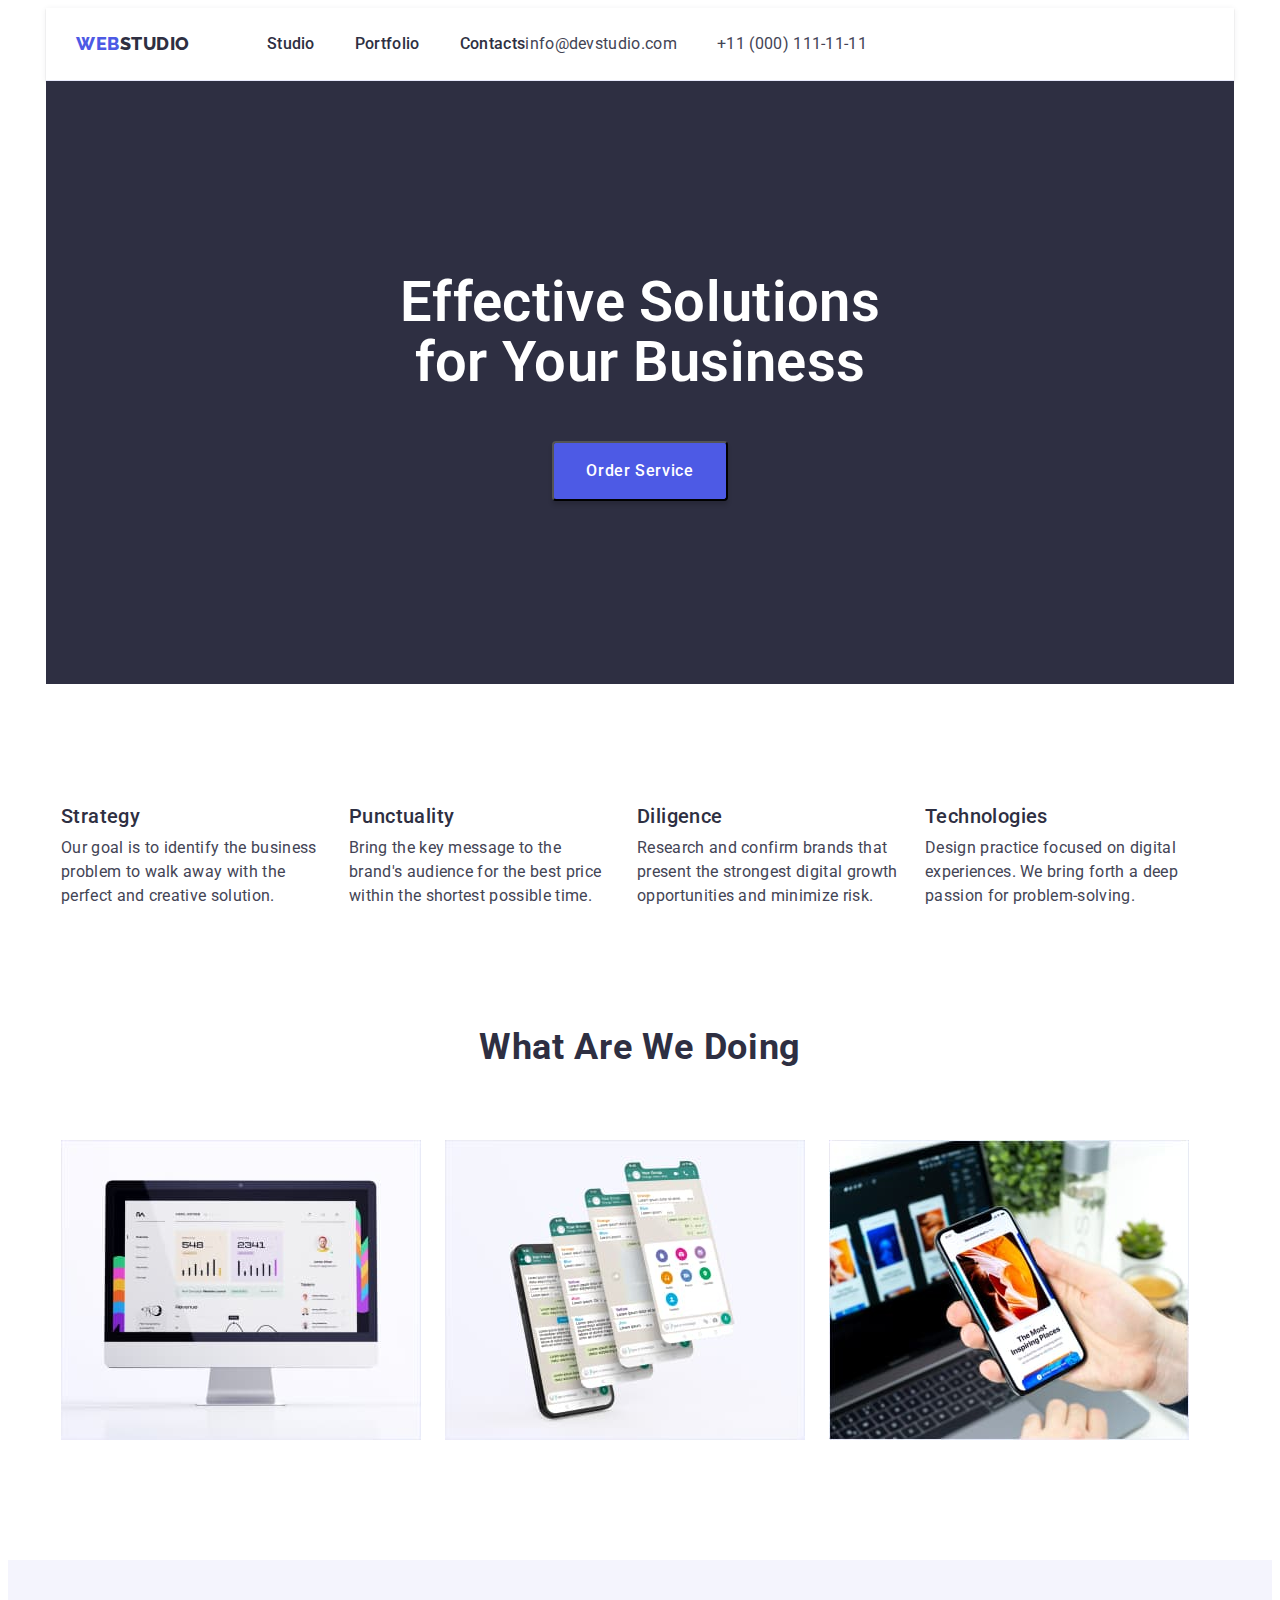
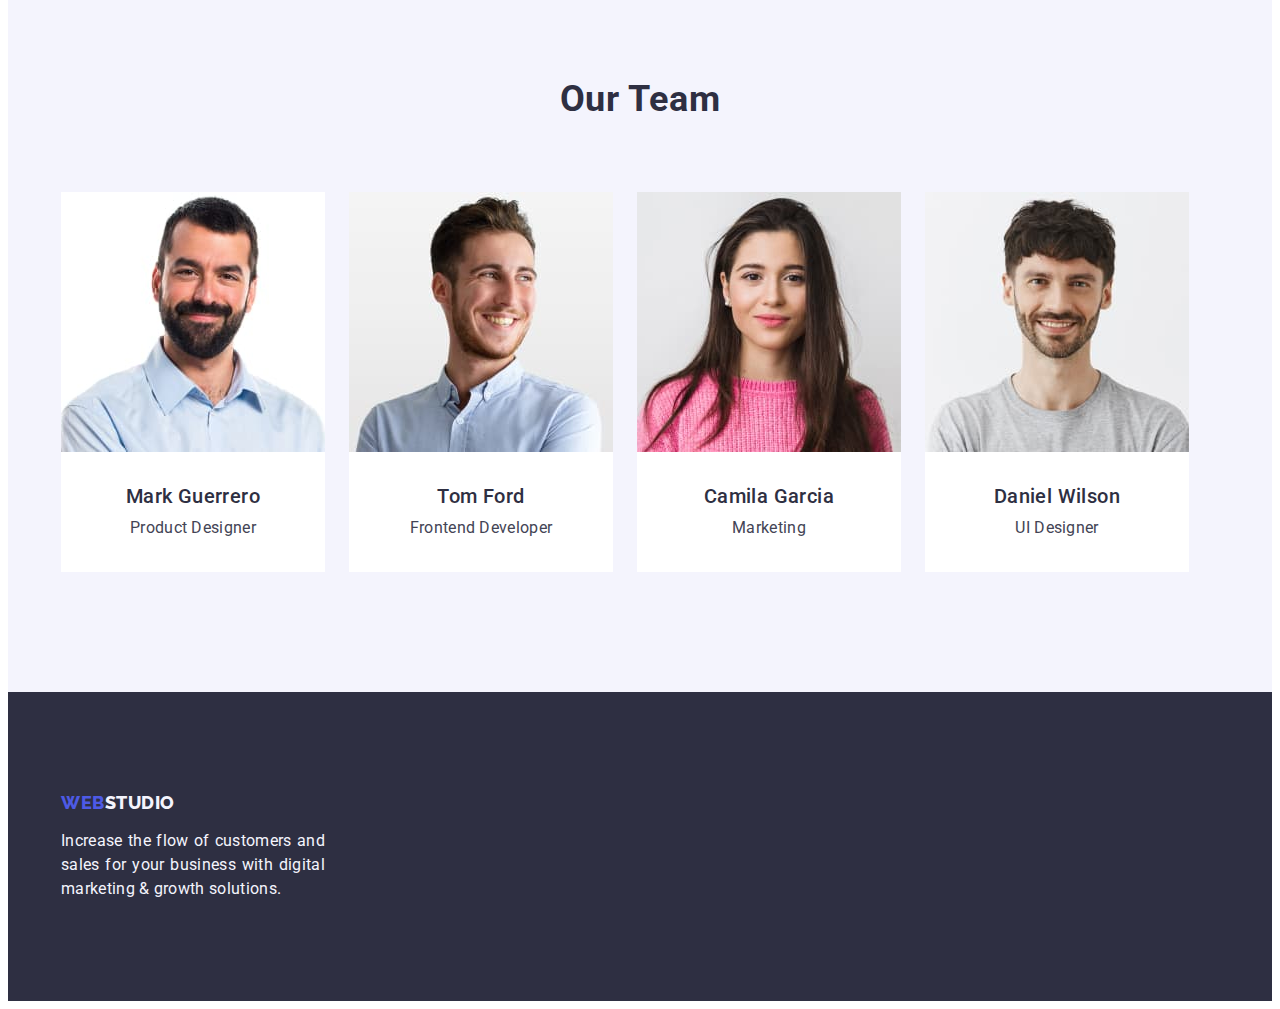
==== commit af8158b4: "HW3 v1.2" ====
--- a/index.html
+++ b/index.html
@@ -24,10 +24,10 @@
     <!-- Header -->
     <header class="header">
       <div class="header-container container">
-        <a class="header-logo-left link" href="./index.html"
-          >Web<span class="header-logo-right">Studio</span></a
-        >
-        <nav>
+        <nav class="header-container">
+          <a class="header-logo-left link" href="./index.html"
+            >Web<span class="header-logo-right">Studio</span></a
+          >
           <ul class="header-nav list">
             <li>
               <a class="header-nav-link link" href="./index.html">Studio</a>
--- a/css/main.css
+++ b/css/main.css
@@ -50,9 +50,9 @@
 }
 
 .container {
-  width: 1440px;
+  width: 1158px;
   margin: 0 auto;
-  padding: 0 156px;
+  padding: 0 15px;
 
   /* outline: 2px solid red;
   outline-offset: -2px; */
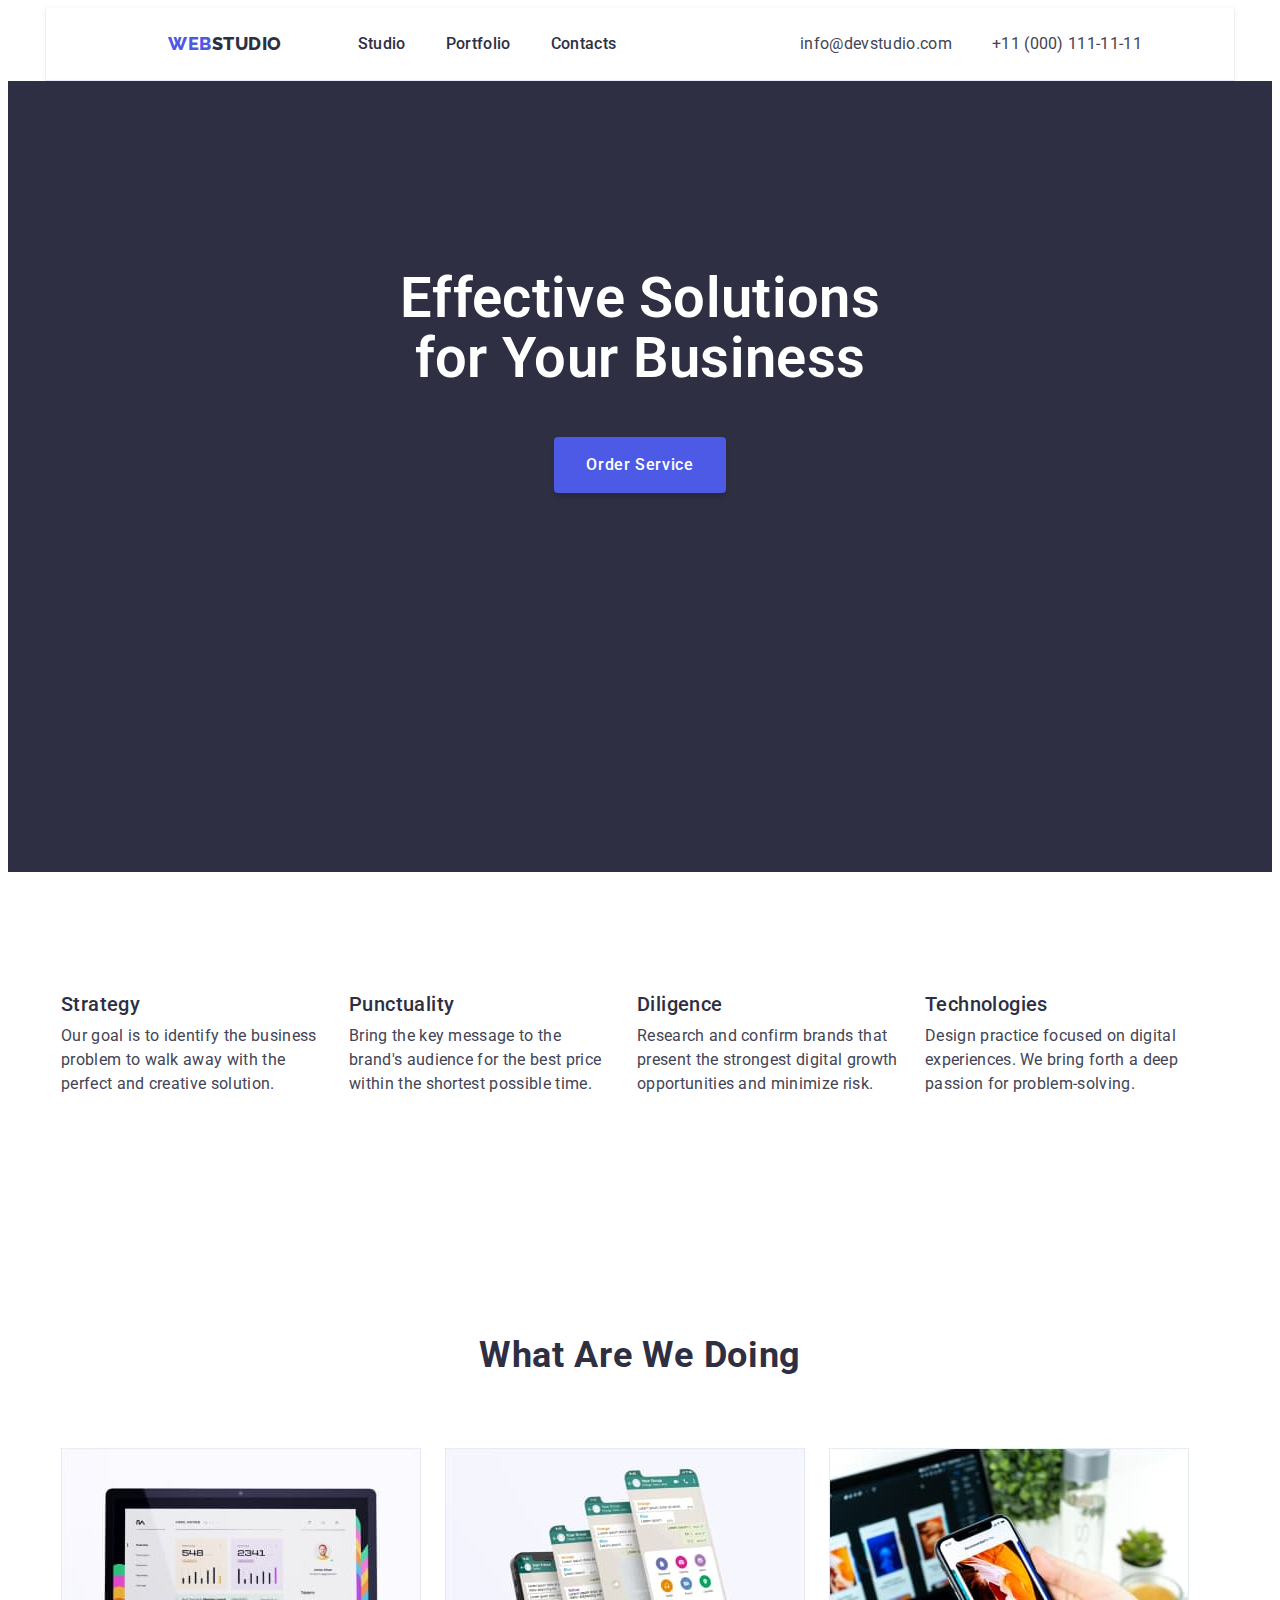
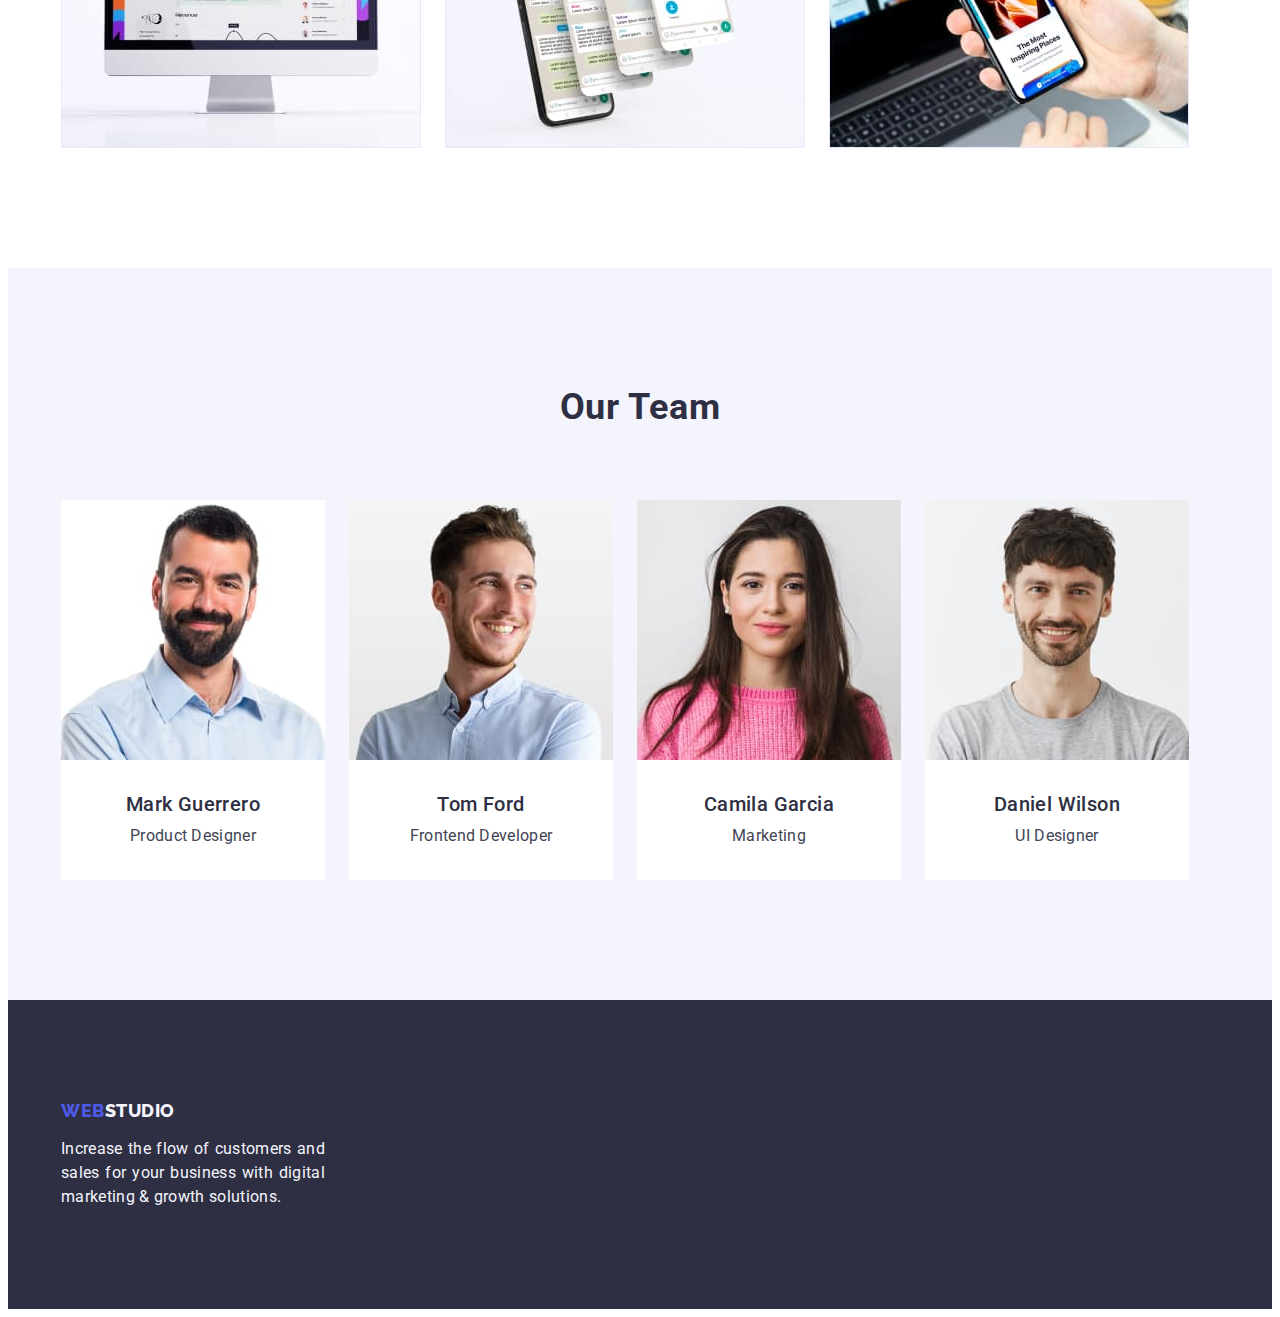
==== commit 35cdc172: "HW3 v1.5" ====
--- a/index.html
+++ b/index.html
@@ -61,17 +61,17 @@
     <!-- Main -->
     <main>
       <!-- Hero section -->
-      <section>
-        <div class="container hero">
+      <section class="hero">
+        <div class="container">
           <h1 class="hero-title">Effective Solutions for Your Business</h1>
           <button class="hero-button" type="button">Order Service</button>
         </div>
       </section>
       <!-- About section -->
       <section>
-        <div class="container">
+        <div class="about container">
           <h2 hidden class="section-title">About our</h2>
-          <ul class="about list">
+          <ul class="about-list list">
             <li>
               <h3 class="title">Strategy</h3>
               <p class="text">
--- a/css/main.css
+++ b/css/main.css
@@ -47,6 +47,7 @@
 
 button {
   cursor: pointer;
+  border: none;
 }
 
 .container {
@@ -87,7 +88,7 @@
   line-height: 1.2;
   letter-spacing: 0.02em;
 
-  margin-top: 120px;
+  margin-bottom: 8px;
 }
 
 .text {
@@ -97,8 +98,6 @@
   max-width: 264px;
   line-height: 1.5;
   letter-spacing: 0.02em;
-
-  margin-top: 8px;
 }
 
 /* Header */
@@ -111,12 +110,13 @@
 
   width: 1158px;
   margin: 0 auto;
-  padding: 0 15px 0 15px;
+  padding: 0 15px;
 }
 
 .header-container {
   display: flex;
   align-items: center;
+  justify-content: space-around;
 }
 
 .header-logo-left {
@@ -131,7 +131,7 @@
 
   display: flex;
   align-items: center;
-  margin-right: 77px;
+  margin-right: 76px;
 }
 
 .header-logo-right {
@@ -185,12 +185,13 @@
 .hero {
   background-color: var(--color-navy-blue);
   height: 603px;
+  padding-top: 188px;
 }
 
 .hero-title {
   color: var(--color-white);
 
-  width: 492px;
+  max-width: 496px;
 
   font-size: 56px;
   font-weight: 600;
@@ -198,7 +199,7 @@
   text-align: center;
 
   margin: 0 auto;
-  padding: 192px 0 48px 0;
+  padding-bottom: 48px;
 }
 
 .hero-button {
@@ -213,8 +214,9 @@
   line-height: 1.5;
   letter-spacing: 0.04em;
 
-  display: flex;
-  align-items: flex-start;
+  display: block;
+  min-width: 169px;
+  height: 56px;
   padding: 16px 32px;
   gap: 10px;
   margin: 0 auto;
@@ -228,6 +230,10 @@
 /* About section */
 
 .about {
+  padding: 120px 0;
+}
+
+.about-list {
   display: flex;
   gap: 24px;
 }
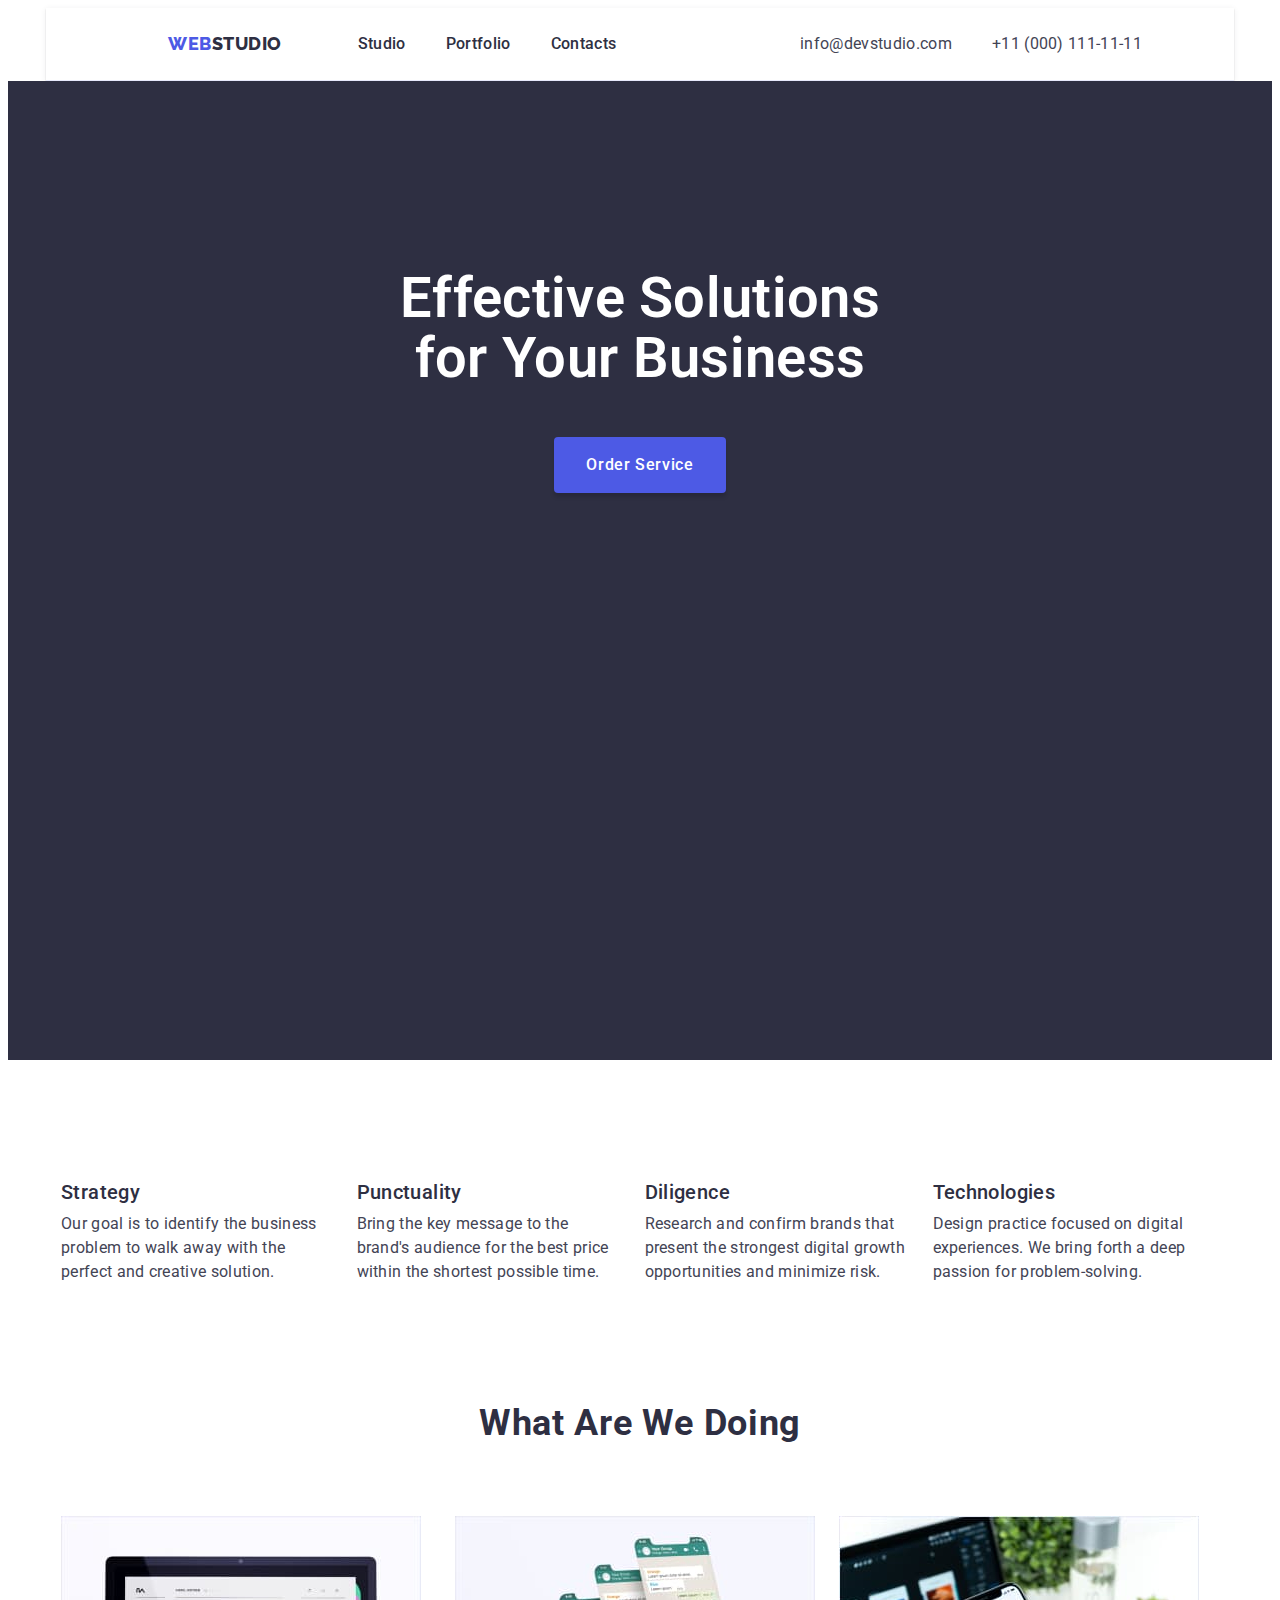
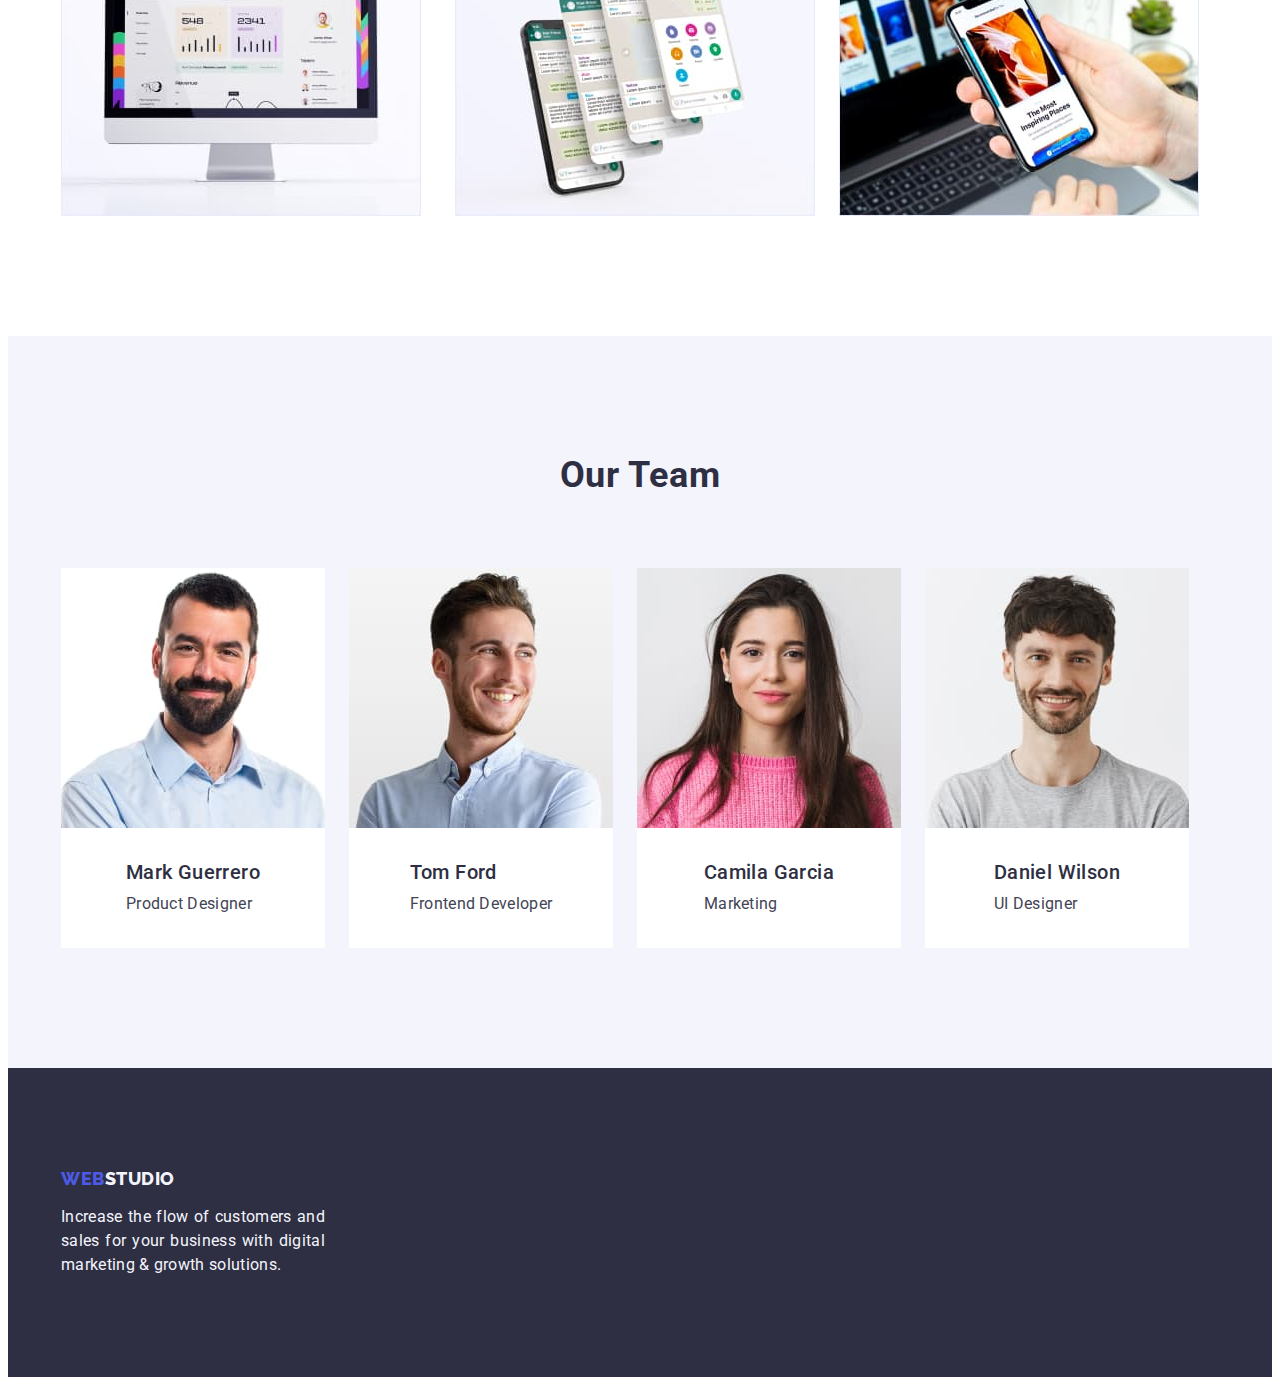
==== commit ba462848: "HW3 v1.6" ====
--- a/index.html
+++ b/index.html
@@ -68,11 +68,11 @@
         </div>
       </section>
       <!-- About section -->
-      <section>
-        <div class="about container">
+      <section class="about">
+        <div class="container">
           <h2 hidden class="section-title">About our</h2>
           <ul class="about-list list">
-            <li>
+            <li class="about-items">
               <h3 class="title">Strategy</h3>
               <p class="text">
                 Our goal is to identify the business problem to walk away with
@@ -104,11 +104,11 @@
         </div>
       </section>
       <!-- Gallery section -->
-      <section class="section-gallery">
+      <section class="gallery">
         <div class="container">
           <h2 class="section-title">What are we doing</h2>
-          <ul class="gallery list">
-            <li>
+          <ul class="gallery-list list">
+            <li class="gallery-items">
               <img
                 src="./images/gallery/img-1.jpg"
                 alt="Monitor"
@@ -147,8 +147,10 @@
                 width="264"
                 height="260"
               />
-              <h3 class="title team-title">Mark Guerrero</h3>
-              <p class="text team-text">Product Designer</p>
+              <div class="team-info">
+                <h3 class="title">Mark Guerrero</h3>
+                <p class="text">Product Designer</p>
+              </div>
             </li>
             <li class="team-card">
               <img
@@ -157,8 +159,10 @@
                 width="264"
                 height="260"
               />
-              <h3 class="title team-title">Tom Ford</h3>
-              <p class="text team-text">Frontend Developer</p>
+              <div class="team-info">
+                <h3 class="title">Tom Ford</h3>
+                <p class="text">Frontend Developer</p>
+              </div>
             </li>
             <li class="team-card">
               <img
@@ -167,8 +171,10 @@
                 width="264"
                 height="260"
               />
-              <h3 class="title team-title">Camila Garcia</h3>
-              <p class="text team-text">Marketing</p>
+              <div class="team-info">
+                <h3 class="title">Camila Garcia</h3>
+                <p class="text">Marketing</p>
+              </div>
             </li>
             <li class="team-card">
               <img
@@ -177,8 +183,10 @@
                 width="264"
                 height="260"
               />
-              <h3 class="title team-title">Daniel Wilson</h3>
-              <p class="text team-text">UI Designer</p>
+              <div class="team-info">
+                <h3 class="title">Daniel Wilson</h3>
+                <p class="text">UI Designer</p>
+              </div>
             </li>
           </ul>
         </div>
--- a/css/main.css
+++ b/css/main.css
@@ -77,7 +77,7 @@
   text-transform: capitalize;
   letter-spacing: 0.02em;
 
-  padding: 120px 0 72px 0;
+  margin-bottom: 72px;
 }
 
 .title {
@@ -185,7 +185,7 @@
 .hero {
   background-color: var(--color-navy-blue);
   height: 603px;
-  padding-top: 188px;
+  padding: 188px 0;
 }
 
 .hero-title {
@@ -238,23 +238,40 @@
   gap: 24px;
 }
 
+.about-items {
+  width: calc((100% - 72px) / 4);
+}
+
 /* Gallery section */
 
 .gallery {
+  padding-bottom: 120px;
+}
+
+.gallery-list {
   display: flex;
   gap: 24px;
-  margin-bottom: 120px;
+}
+
+.gallery-items {
+  width: calc((100% - 48px) / 3);
 }
 
 /* Team section */
 
 .team {
   background-color: var(--color-cloud);
+  padding: 120px 0;
 }
 
 .team-list {
   display: flex;
   gap: 24px;
+}
+
+.team-items {
+  width: calc((100% - 72px) / 4);
+  border-radius: 0px 0px 4px 4px;
 }
 
 .team-card {
@@ -263,15 +280,10 @@
   display: flex;
   flex-direction: column;
   align-items: center;
-  margin-bottom: 120px;
-}
-
-.team-title {
-  margin-top: 32px;
-}
-
-.team-text {
-  margin-bottom: 32px;
+}
+
+.team-info {
+  padding: 32px 16px;
 }
 
 /* Footer section */
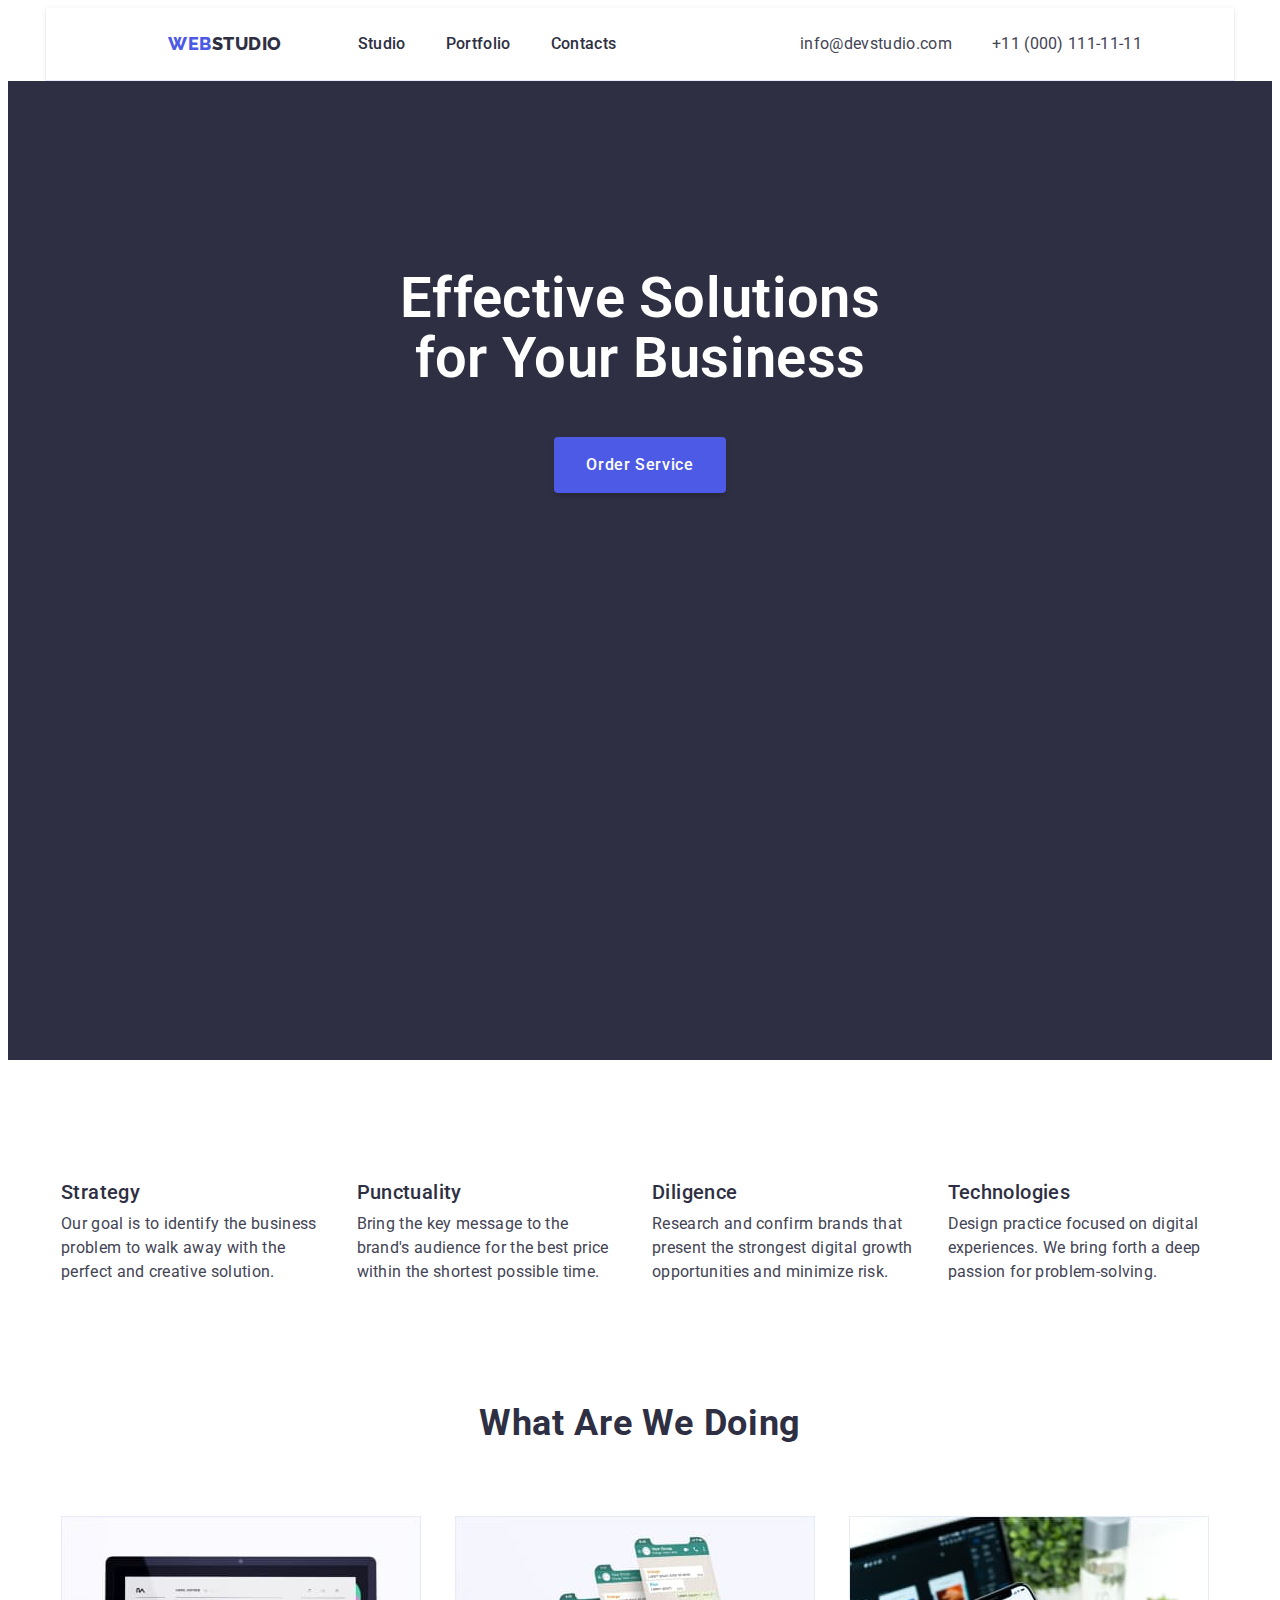
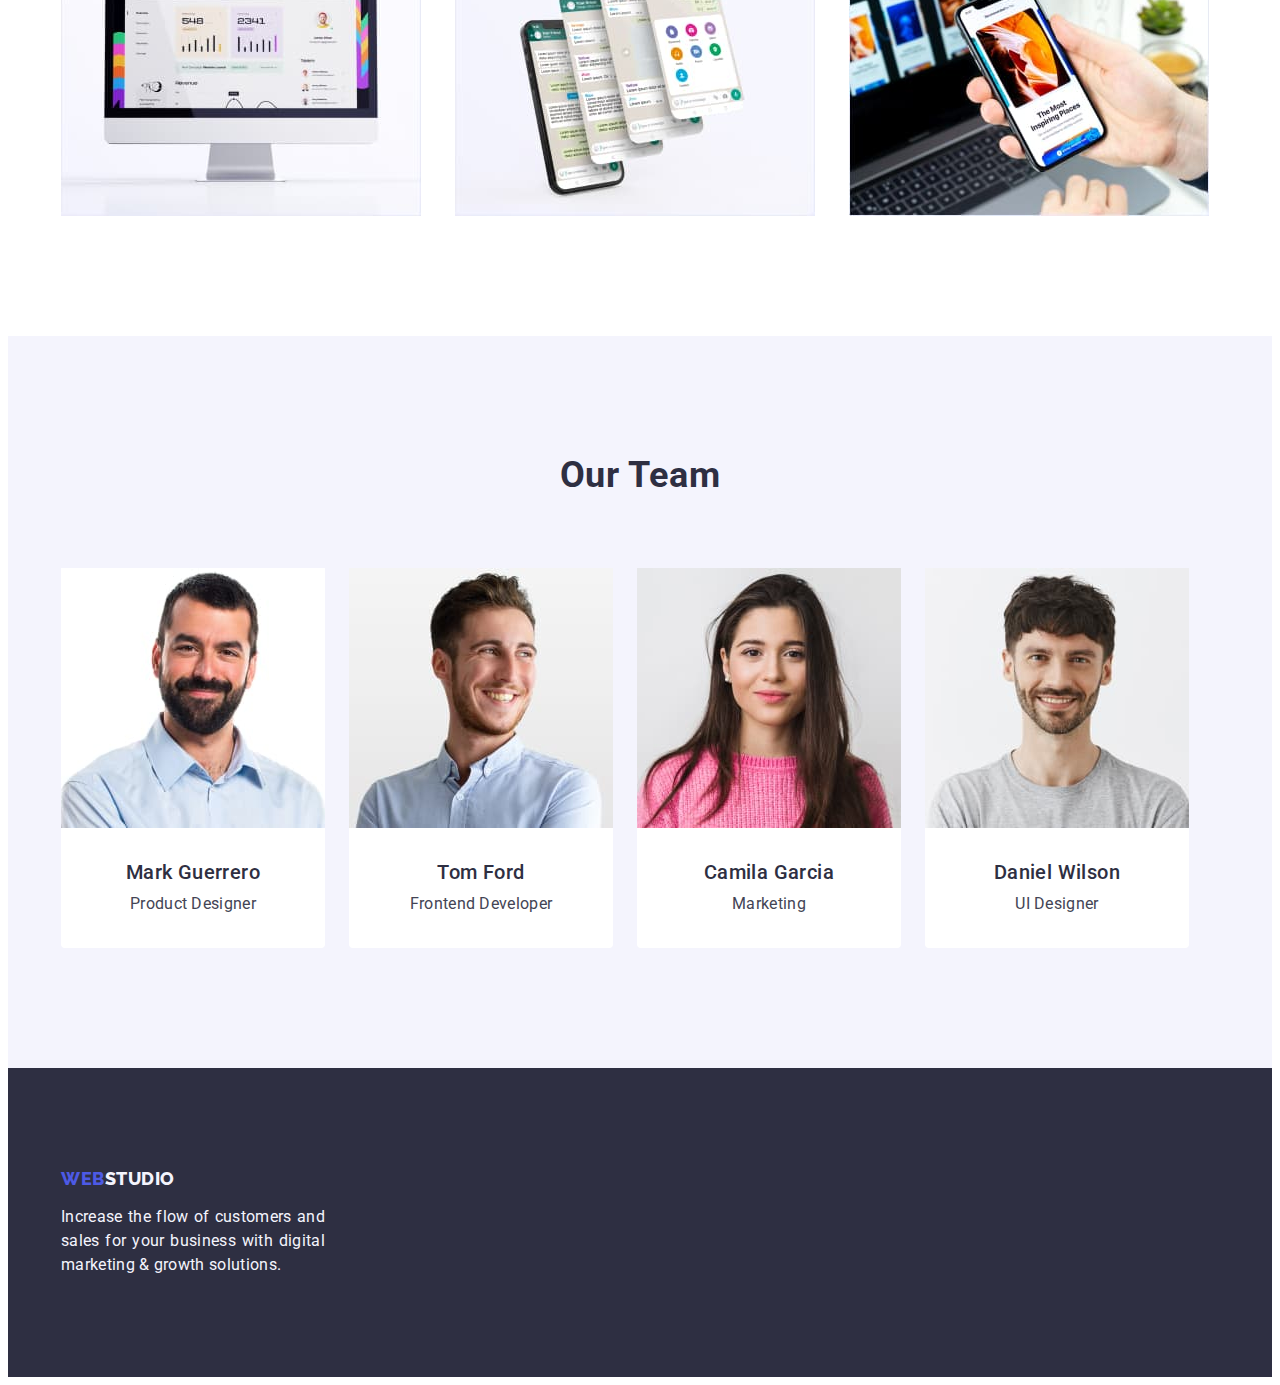
==== commit b70f35c3: "HW3 v1.7" ====
--- a/index.html
+++ b/index.html
@@ -79,21 +79,21 @@
                 the perfect and creative solution.
               </p>
             </li>
-            <li>
+            <li class="about-items">
               <h3 class="title">Punctuality</h3>
               <p class="text">
                 Bring the key message to the brand's audience for the best price
                 within the shortest possible time.
               </p>
             </li>
-            <li>
+            <li class="about-items">
               <h3 class="title">Diligence</h3>
               <p class="text">
                 Research and confirm brands that present the strongest digital
                 growth opportunities and minimize risk.
               </p>
             </li>
-            <li>
+            <li class="about-items">
               <h3 class="title">Technologies</h3>
               <p class="text">
                 Design practice focused on digital experiences. We bring forth a
@@ -116,7 +116,7 @@
                 height="300"
               />
             </li>
-            <li>
+            <li class="gallery-items">
               <img
                 src="./images/gallery/img-2.jpg"
                 alt="Phones slides"
@@ -124,7 +124,7 @@
                 height="300"
               />
             </li>
-            <li>
+            <li class="gallery-items">
               <img
                 src="./images/gallery/img-3.jpg"
                 alt="Working place"
--- a/css/main.css
+++ b/css/main.css
@@ -271,7 +271,6 @@
 
 .team-items {
   width: calc((100% - 72px) / 4);
-  border-radius: 0px 0px 4px 4px;
 }
 
 .team-card {
@@ -280,6 +279,9 @@
   display: flex;
   flex-direction: column;
   align-items: center;
+  text-align: center;
+
+  border-radius: 0px 0px 4px 4px;
 }
 
 .team-info {
@@ -290,6 +292,7 @@
 
 .footer {
   background-color: var(--color-navy-blue);
+  padding: 100px 0;
 }
 
 .logo-footer-left {
@@ -302,8 +305,8 @@
   letter-spacing: 0.03em;
   text-transform: uppercase;
 
-  display: block;
-  padding: 100px 0 16px 0;
+  display: inline-block;
+  margin-bottom: 16px;
 }
 
 .logo-footer-right {
@@ -316,7 +319,6 @@
   width: 264px;
 
   text-align: justify;
-  padding-bottom: 100px;
 }
 
 /* Portfolio section */
